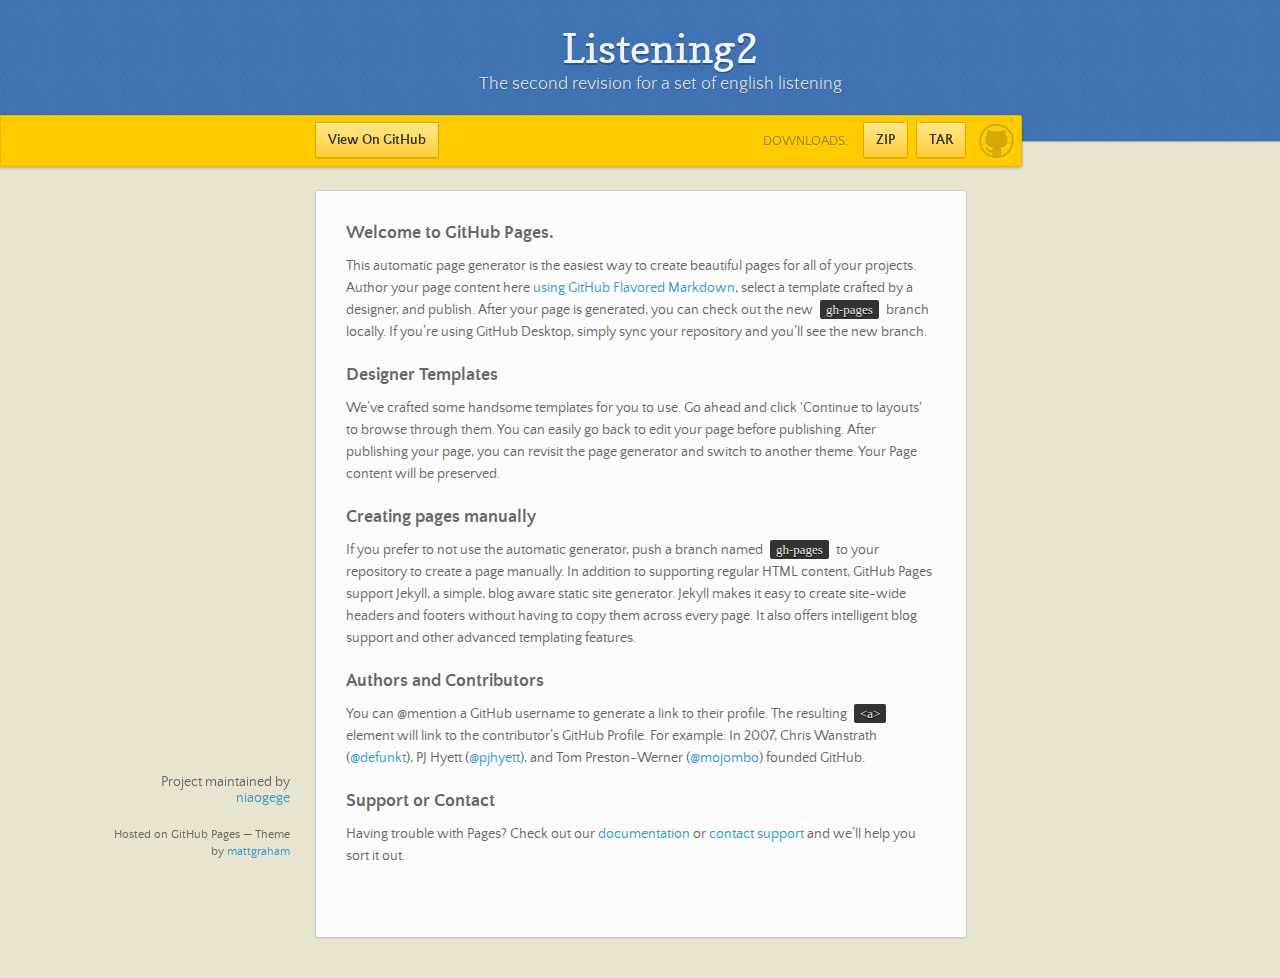
==== index.html @ e7aeecde "Create gh-pages branch via GitHub" ====
<!doctype html>
<html>
  <head>
    <meta charset="utf-8">
    <meta http-equiv="X-UA-Compatible" content="chrome=1">
    <title>Listening2 by niaogege</title>
    <link rel="stylesheet" href="stylesheets/styles.css">
    <link rel="stylesheet" href="stylesheets/github-dark.css">
    <script src="https://ajax.googleapis.com/ajax/libs/jquery/1.7.1/jquery.min.js"></script>
    <script src="javascripts/main.js"></script>
    <!--[if lt IE 9]>
      <script src="//html5shiv.googlecode.com/svn/trunk/html5.js"></script>
    <![endif]-->
    <meta name="viewport" content="width=device-width, initial-scale=1, user-scalable=no">

  </head>
  <body>

      <header>
        <h1>Listening2</h1>
        <p>The second revision for a set of english listening</p>
      </header>

      <div id="banner">
        <span id="logo"></span>

        <a href="https://github.com/niaogege/listening2" class="button fork"><strong>View On GitHub</strong></a>
        <div class="downloads">
          <span>Downloads:</span>
          <ul>
            <li><a href="https://github.com/niaogege/listening2/zipball/master" class="button">ZIP</a></li>
            <li><a href="https://github.com/niaogege/listening2/tarball/master" class="button">TAR</a></li>
          </ul>
        </div>
      </div><!-- end banner -->

    <div class="wrapper">
      <nav>
        <ul></ul>
      </nav>
      <section>
        <h3>
<a id="welcome-to-github-pages" class="anchor" href="#welcome-to-github-pages" aria-hidden="true"><span aria-hidden="true" class="octicon octicon-link"></span></a>Welcome to GitHub Pages.</h3>

<p>This automatic page generator is the easiest way to create beautiful pages for all of your projects. Author your page content here <a href="https://guides.github.com/features/mastering-markdown/">using GitHub Flavored Markdown</a>, select a template crafted by a designer, and publish. After your page is generated, you can check out the new <code>gh-pages</code> branch locally. If you’re using GitHub Desktop, simply sync your repository and you’ll see the new branch.</p>

<h3>
<a id="designer-templates" class="anchor" href="#designer-templates" aria-hidden="true"><span aria-hidden="true" class="octicon octicon-link"></span></a>Designer Templates</h3>

<p>We’ve crafted some handsome templates for you to use. Go ahead and click 'Continue to layouts' to browse through them. You can easily go back to edit your page before publishing. After publishing your page, you can revisit the page generator and switch to another theme. Your Page content will be preserved.</p>

<h3>
<a id="creating-pages-manually" class="anchor" href="#creating-pages-manually" aria-hidden="true"><span aria-hidden="true" class="octicon octicon-link"></span></a>Creating pages manually</h3>

<p>If you prefer to not use the automatic generator, push a branch named <code>gh-pages</code> to your repository to create a page manually. In addition to supporting regular HTML content, GitHub Pages support Jekyll, a simple, blog aware static site generator. Jekyll makes it easy to create site-wide headers and footers without having to copy them across every page. It also offers intelligent blog support and other advanced templating features.</p>

<h3>
<a id="authors-and-contributors" class="anchor" href="#authors-and-contributors" aria-hidden="true"><span aria-hidden="true" class="octicon octicon-link"></span></a>Authors and Contributors</h3>

<p>You can @mention a GitHub username to generate a link to their profile. The resulting <code>&lt;a&gt;</code> element will link to the contributor’s GitHub Profile. For example: In 2007, Chris Wanstrath (<a href="https://github.com/defunkt" class="user-mention">@defunkt</a>), PJ Hyett (<a href="https://github.com/pjhyett" class="user-mention">@pjhyett</a>), and Tom Preston-Werner (<a href="https://github.com/mojombo" class="user-mention">@mojombo</a>) founded GitHub.</p>

<h3>
<a id="support-or-contact" class="anchor" href="#support-or-contact" aria-hidden="true"><span aria-hidden="true" class="octicon octicon-link"></span></a>Support or Contact</h3>

<p>Having trouble with Pages? Check out our <a href="https://help.github.com/pages">documentation</a> or <a href="https://github.com/contact">contact support</a> and we’ll help you sort it out.</p>
      </section>
      <footer>
        <p>Project maintained by <a href="https://github.com/niaogege">niaogege</a></p>
        <p><small>Hosted on GitHub Pages &mdash; Theme by <a href="https://twitter.com/michigangraham">mattgraham</a></small></p>
      </footer>
    </div>
    <!--[if !IE]><script>fixScale(document);</script><![endif]-->
    
  </body>
</html>
---- stylesheets/styles.css ----
/*
Leap Day for GitHub Pages
by Matt Graham
*/
@font-face {
  font-family: 'Quattrocento Sans';
  src: url("../fonts/quattrocentosans-bold-webfont.eot");
  src: url("../fonts/quattrocentosans-bold-webfont.eot?#iefix") format("embedded-opentype"), url("../fonts/quattrocentosans-bold-webfont.woff") format("woff"), url("../fonts/quattrocentosans-bold-webfont.ttf") format("truetype"), url("../fonts/quattrocentosans-bold-webfont.svg#QuattrocentoSansBold") format("svg");
  font-weight: bold;
  font-style: normal;
}

@font-face {
  font-family: 'Quattrocento Sans';
  src: url("../fonts/quattrocentosans-bolditalic-webfont.eot");
  src: url("../fonts/quattrocentosans-bolditalic-webfont.eot?#iefix") format("embedded-opentype"), url("../fonts/quattrocentosans-bolditalic-webfont.woff") format("woff"), url("../fonts/quattrocentosans-bolditalic-webfont.ttf") format("truetype"), url("../fonts/quattrocentosans-bolditalic-webfont.svg#QuattrocentoSansBoldItalic") format("svg");
  font-weight: bold;
  font-style: italic;
}

@font-face {
  font-family: 'Quattrocento Sans';
  src: url("../fonts/quattrocentosans-italic-webfont.eot");
  src: url("../fonts/quattrocentosans-italic-webfont.eot?#iefix") format("embedded-opentype"), url("../fonts/quattrocentosans-italic-webfont.woff") format("woff"), url("../fonts/quattrocentosans-italic-webfont.ttf") format("truetype"), url("../fonts/quattrocentosans-italic-webfont.svg#QuattrocentoSansItalic") format("svg");
  font-weight: normal;
  font-style: italic;
}

@font-face {
  font-family: 'Quattrocento Sans';
  src: url("../fonts/quattrocentosans-regular-webfont.eot");
  src: url("../fonts/quattrocentosans-regular-webfont.eot?#iefix") format("embedded-opentype"), url("../fonts/quattrocentosans-regular-webfont.woff") format("woff"), url("../fonts/quattrocentosans-regular-webfont.ttf") format("truetype"), url("../fonts/quattrocentosans-regular-webfont.svg#QuattrocentoSansRegular") format("svg");
  font-weight: normal;
  font-style: normal;
}

@font-face {
  font-family: 'Copse';
  src: url("../fonts/copse-regular-webfont.eot");
  src: url("../fonts/copse-regular-webfont.eot?#iefix") format("embedded-opentype"), url("../fonts/copse-regular-webfont.woff") format("woff"), url("../fonts/copse-regular-webfont.ttf") format("truetype"), url("../fonts/copse-regular-webfont.svg#CopseRegular") format("svg");
  font-weight: normal;
  font-style: normal;
}

/* normalize.css 2012-02-07T12:37 UTC - https://github.com/necolas/normalize.css */
/* =============================================================================
   HTML5 display definitions
   ========================================================================== */
/*
 * Corrects block display not defined in IE6/7/8/9 & FF3
 */
article,
aside,
details,
figcaption,
figure,
footer,
header,
hgroup,
nav,
section,
summary {
  display: block;
}

/*
 * Corrects inline-block display not defined in IE6/7/8/9 & FF3
 */
audio,
canvas,
video {
  display: inline-block;
  *display: inline;
  *zoom: 1;
}

/*
 * Prevents modern browsers from displaying 'audio' without controls
 */
audio:not([controls]) {
  display: none;
}

/*
 * Addresses styling for 'hidden' attribute not present in IE7/8/9, FF3, S4
 * Known issue: no IE6 support
 */
[hidden] {
  display: none;
}

/* =============================================================================
   Base
   ========================================================================== */
/*
 * 1. Corrects text resizing oddly in IE6/7 when body font-size is set using em units
 *    http://clagnut.com/blog/348/#c790
 * 2. Prevents iOS text size adjust after orientation change, without disabling user zoom
 *    www.456bereastreet.com/archive/201012/controlling_text_size_in_safari_for_ios_without_disabling_user_zoom/
 */
html {
  font-size: 100%;
  /* 1 */
  -webkit-text-size-adjust: 100%;
  /* 2 */
  -ms-text-size-adjust: 100%;
  /* 2 */
}

/*
 * Addresses font-family inconsistency between 'textarea' and other form elements.
 */
html,
button,
input,
select,
textarea {
  font-family: sans-serif;
}

/*
 * Addresses margins handled incorrectly in IE6/7
 */
body {
  margin: 0;
}

/* =============================================================================
   Links
   ========================================================================== */
/*
 * Addresses outline displayed oddly in Chrome
 */
a:focus {
  outline: thin dotted;
}

/*
 * Improves readability when focused and also mouse hovered in all browsers
 * people.opera.com/patrickl/experiments/keyboard/test
 */
a:hover,
a:active {
  outline: 0;
}

/* =============================================================================
   Typography
   ========================================================================== */
/*
 * Addresses font sizes and margins set differently in IE6/7
 * Addresses font sizes within 'section' and 'article' in FF4+, Chrome, S5
 */
h1 {
  font-size: 2em;
  margin: 0.67em 0;
}

h2 {
  font-size: 1.5em;
  margin: 0.83em 0;
}

h3 {
  font-size: 1.17em;
  margin: 1em 0;
}

h4 {
  font-size: 1em;
  margin: 1.33em 0;
}

h5 {
  font-size: 0.83em;
  margin: 1.67em 0;
}

h6 {
  font-size: 0.75em;
  margin: 2.33em 0;
}

/*
 * Addresses styling not present in IE7/8/9, S5, Chrome
 */
abbr[title] {
  border-bottom: 1px dotted;
}

/*
 * Addresses style set to 'bolder' in FF3+, S4/5, Chrome
*/
b,
strong {
  font-weight: bold;
}

blockquote {
  margin: 1em 40px;
}

/*
 * Addresses styling not present in S5, Chrome
 */
dfn {
  font-style: italic;
}

/*
 * Addresses styling not present in IE6/7/8/9
 */
mark {
  background: #ff0;
  color: #000;
}

/*
 * Addresses margins set differently in IE6/7
 */
p,
pre {
  margin: 1em 0;
}

/*
 * Corrects font family set oddly in IE6, S4/5, Chrome
 * en.wikipedia.org/wiki/User:Davidgothberg/Test59
 */
pre,
code,
kbd,
samp {
  font-family: monospace, serif;
  _font-family: 'courier new', monospace;
  font-size: 1em;
}

/*
 * 1. Addresses CSS quotes not supported in IE6/7
 * 2. Addresses quote property not supported in S4
 */
/* 1 */
q {
  quotes: none;
}

/* 2 */
q:before,
q:after {
  content: '';
  content: none;
}

small {
  font-size: 75%;
}

/*
 * Prevents sub and sup affecting line-height in all browsers
 * gist.github.com/413930
 */
sub,
sup {
  font-size: 75%;
  line-height: 0;
  position: relative;
  vertical-align: baseline;
}

sup {
  top: -0.5em;
}

sub {
  bottom: -0.25em;
}

/* =============================================================================
   Lists
   ========================================================================== */
/*
 * Addresses margins set differently in IE6/7
 */
dl,
menu,
ol,
ul {
  margin: 1em 0;
}

dd {
  margin: 0 0 0 40px;
}

/*
 * Addresses paddings set differently in IE6/7
 */
menu,
ol,
ul {
  padding: 0 0 0 40px;
}

/*
 * Corrects list images handled incorrectly in IE7
 */
nav ul,
nav ol {
  list-style: none;
  list-style-image: none;
}

/* =============================================================================
   Embedded content
   ========================================================================== */
/*
 * 1. Removes border when inside 'a' element in IE6/7/8/9, FF3
 * 2. Improves image quality when scaled in IE7
 *    code.flickr.com/blog/2008/11/12/on-ui-quality-the-little-things-client-side-image-resizing/
 */
img {
  border: 0;
  /* 1 */
  -ms-interpolation-mode: bicubic;
  /* 2 */
}

/*
 * Corrects overflow displayed oddly in IE9
 */
svg:not(:root) {
  overflow: hidden;
}

/* =============================================================================
   Figures
   ========================================================================== */
/*
 * Addresses margin not present in IE6/7/8/9, S5, O11
 */
figure {
  margin: 0;
}

/* =============================================================================
   Forms
   ========================================================================== */
/*
 * Corrects margin displayed oddly in IE6/7
 */
form {
  margin: 0;
}

/*
 * Define consistent border, margin, and padding
 */
fieldset {
  border: 1px solid #c0c0c0;
  margin: 0 2px;
  padding: 0.35em 0.625em 0.75em;
}

/*
 * 1. Corrects color not being inherited in IE6/7/8/9
 * 2. Corrects text not wrapping in FF3 
 * 3. Corrects alignment displayed oddly in IE6/7
 */
legend {
  border: 0;
  /* 1 */
  padding: 0;
  white-space: normal;
  /* 2 */
  *margin-left: -7px;
  /* 3 */
}

/*
 * 1. Corrects font size not being inherited in all browsers
 * 2. Addresses margins set differently in IE6/7, FF3+, S5, Chrome
 * 3. Improves appearance and consistency in all browsers
 */
button,
input,
select,
textarea {
  font-size: 100%;
  /* 1 */
  margin: 0;
  /* 2 */
  vertical-align: baseline;
  /* 3 */
  *vertical-align: middle;
  /* 3 */
}

/*
 * Addresses FF3/4 setting line-height on 'input' using !important in the UA stylesheet
 */
button,
input {
  line-height: normal;
  /* 1 */
}

/*
 * 1. Improves usability and consistency of cursor style between image-type 'input' and others
 * 2. Corrects inability to style clickable 'input' types in iOS
 * 3. Removes inner spacing in IE7 without affecting normal text inputs
 *    Known issue: inner spacing remains in IE6
 */
button,
input[type="button"],
input[type="reset"],
input[type="submit"] {
  cursor: pointer;
  /* 1 */
  -webkit-appearance: button;
  /* 2 */
  *overflow: visible;
  /* 3 */
}

/*
 * Re-set default cursor for disabled elements
 */
button[disabled],
input[disabled] {
  cursor: default;
}

/*
 * 1. Addresses box sizing set to content-box in IE8/9
 * 2. Removes excess padding in IE8/9
 * 3. Removes excess padding in IE7
      Known issue: excess padding remains in IE6
 */
input[type="checkbox"],
input[type="radio"] {
  box-sizing: border-box;
  /* 1 */
  padding: 0;
  /* 2 */
  *height: 13px;
  /* 3 */
  *width: 13px;
  /* 3 */
}

/*
 * 1. Addresses appearance set to searchfield in S5, Chrome
 * 2. Addresses box-sizing set to border-box in S5, Chrome (include -moz to future-proof)
 */
input[type="search"] {
  -webkit-appearance: textfield;
  /* 1 */
  -moz-box-sizing: content-box;
  -webkit-box-sizing: content-box;
  /* 2 */
  box-sizing: content-box;
}

/*
 * Removes inner padding and search cancel button in S5, Chrome on OS X
 */
input[type="search"]::-webkit-search-decoration,
input[type="search"]::-webkit-search-cancel-button {
  -webkit-appearance: none;
}

/*
 * Removes inner padding and border in FF3+
 * www.sitepen.com/blog/2008/05/14/the-devils-in-the-details-fixing-dojos-toolbar-buttons/
 */
button::-moz-focus-inner,
input::-moz-focus-inner {
  border: 0;
  padding: 0;
}

/*
 * 1. Removes default vertical scrollbar in IE6/7/8/9
 * 2. Improves readability and alignment in all browsers
 */
textarea {
  overflow: auto;
  /* 1 */
  vertical-align: top;
  /* 2 */
}

/* =============================================================================
   Tables
   ========================================================================== */
/*
 * Remove most spacing between table cells
 */
table {
  border-collapse: collapse;
  border-spacing: 0;
}

body {
  font: 14px/22px "Quattrocento Sans", "Helvetica Neue", Helvetica, Arial, sans-serif;
  color: #666;
  font-weight: 300;
  margin: 0px;
  padding: 0px 0 20px 0px;
  background: url(../images/body-background.png) #eae6d1;
}

h1, h2, h3, h4, h5, h6 {
  color: #333;
  margin: 0 0 10px;
}

p, ul, ol, table, pre, dl {
  margin: 0 0 20px;
}

h1, h2, h3 {
  line-height: 1.1;
}

h1 {
  font-size: 28px;
}

h2 {
  font-size: 24px;
  color: #393939;
}

h3, h4, h5, h6 {
  color: #666666;
}

h3 {
  font-size: 18px;
  line-height: 24px;
}

a {
  color: #3399cc;
  font-weight: 400;
  text-decoration: none;
}

a small {
  font-size: 11px;
  color: #666;
  margin-top: -0.6em;
  display: block;
}

ul {
  list-style-image: url("../images/bullet.png");
}

strong {
  font-weight: bold;
  color: #333;
}

.wrapper {
  width: 650px;
  margin: 0 auto;
  position: relative;
}

section img {
  max-width: 100%;
}

blockquote {
  border-left: 1px solid #ffcc00;
  margin: 0;
  padding: 0 0 0 20px;
  font-style: italic;
}

code {
  font-family: "Lucida Sans", Monaco, Bitstream Vera Sans Mono, Lucida Console, Terminal;
  font-size: 13px;
  color: #efefef;
  text-shadow: 0px 1px 0px #000;
  margin: 0 4px;
  padding: 2px 6px;
  background: #333;
  -moz-border-radius: 2px;
  -webkit-border-radius: 2px;
  -o-border-radius: 2px;
  -ms-border-radius: 2px;
  -khtml-border-radius: 2px;
  border-radius: 2px;
}

pre {
  padding: 8px 15px;
  background: #333333;
  -moz-border-radius: 3px;
  -webkit-border-radius: 3px;
  -o-border-radius: 3px;
  -ms-border-radius: 3px;
  -khtml-border-radius: 3px;
  border-radius: 3px;
  border: 1px solid #c7c7c7;
  overflow: auto;
  overflow-y: hidden;
}
pre code {
  margin: 0px;
  padding: 0px;
}

table {
  width: 100%;
  border-collapse: collapse;
}

th {
  text-align: left;
  padding: 5px 10px;
  border-bottom: 1px solid #e5e5e5;
  color: #444;
}

td {
  text-align: left;
  padding: 5px 10px;
  border-bottom: 1px solid #e5e5e5;
  border-right: 1px solid #ffcc00;
}
td:first-child {
  border-left: 1px solid #ffcc00;
}

hr {
  border: 0;
  outline: none;
  height: 11px;
  background: transparent url("../images/hr.gif") center center repeat-x;
  margin: 0 0 20px;
}

dt {
  color: #444;
  font-weight: 700;
}

header {
  padding: 25px 20px 40px 20px;
  margin: 0;
  position: fixed;
  top: 0;
  left: 0;
  right: 0;
  width: 100%;
  text-align: center;
  background: url(../images/background.png) #4276b6;
  -moz-box-shadow: 1px 0px 2px rgba(0, 0, 0, 0.75);
  -webkit-box-shadow: 1px 0px 2px rgba(0, 0, 0, 0.75);
  -o-box-shadow: 1px 0px 2px rgba(0, 0, 0, 0.75);
  box-shadow: 1px 0px 2px rgba(0, 0, 0, 0.75);
  z-index: 99;
  -webkit-font-smoothing: antialiased;
  min-height: 76px;
}
header h1 {
  font: 40px/48px "Copse", "Helvetica Neue", Helvetica, Arial, sans-serif;
  color: #f3f3f3;
  text-shadow: 0px 2px 0px #235796;
  margin: 0px;
  white-space: nowrap;
  overflow: hidden;
  text-overflow: ellipsis;
  -o-text-overflow: ellipsis;
  -ms-text-overflow: ellipsis;
}
header p {
  color: #d8d8d8;
  text-shadow: rgba(0, 0, 0, 0.2) 0 1px 0;
  font-size: 18px;
  margin: 0px;
}

#banner {
  z-index: 100;
  left: 0;
  right: 50%;
  height: 50px;
  margin-right: -382px;
  position: fixed;
  top: 115px;
  background: #ffcc00;
  border: 1px solid #f0b500;
  -moz-box-shadow: 0px 1px 3px rgba(0, 0, 0, 0.25);
  -webkit-box-shadow: 0px 1px 3px rgba(0, 0, 0, 0.25);
  -o-box-shadow: 0px 1px 3px rgba(0, 0, 0, 0.25);
  box-shadow: 0px 1px 3px rgba(0, 0, 0, 0.25);
  -moz-border-radius: 0px 2px 2px 0px;
  -webkit-border-radius: 0px 2px 2px 0px;
  -o-border-radius: 0px 2px 2px 0px;
  -ms-border-radius: 0px 2px 2px 0px;
  -khtml-border-radius: 0px 2px 2px 0px;
  border-radius: 0px 2px 2px 0px;
  padding-right: 10px;
}
#banner .button {
  border: 1px solid #dba500;
  background: -webkit-gradient(linear, 50% 0%, 50% 100%, color-stop(0%, #ffe788), color-stop(100%, #ffce38));
  background: -webkit-linear-gradient(#ffe788, #ffce38);
  background: -moz-linear-gradient(#ffe788, #ffce38);
  background: -o-linear-gradient(#ffe788, #ffce38);
  background: -ms-linear-gradient(#ffe788, #ffce38);
  background: linear-gradient(#ffe788, #ffce38);
  -moz-border-radius: 2px;
  -webkit-border-radius: 2px;
  -o-border-radius: 2px;
  -ms-border-radius: 2px;
  -khtml-border-radius: 2px;
  border-radius: 2px;
  -moz-box-shadow: inset 0px 1px 0px rgba(255, 255, 255, 0.4), 0px 1px 1px rgba(0, 0, 0, 0.1);
  -webkit-box-shadow: inset 0px 1px 0px rgba(255, 255, 255, 0.4), 0px 1px 1px rgba(0, 0, 0, 0.1);
  -o-box-shadow: inset 0px 1px 0px rgba(255, 255, 255, 0.4), 0px 1px 1px rgba(0, 0, 0, 0.1);
  box-shadow: inset 0px 1px 0px rgba(255, 255, 255, 0.4), 0px 1px 1px rgba(0, 0, 0, 0.1);
  background-color: #FFE788;
  margin-left: 5px;
  padding: 10px 12px;
  margin-top: 6px;
  line-height: 14px;
  font-size: 14px;
  color: #333;
  font-weight: bold;
  display: inline-block;
  text-align: center;
}
#banner .button:hover {
  background: -webkit-gradient(linear, 50% 0%, 50% 100%, color-stop(0%, #ffe788), color-stop(100%, #ffe788));
  background: -webkit-linear-gradient(#ffe788, #ffe788);
  background: -moz-linear-gradient(#ffe788, #ffe788);
  background: -o-linear-gradient(#ffe788, #ffe788);
  background: -ms-linear-gradient(#ffe788, #ffe788);
  background: linear-gradient(#ffe788, #ffe788);
  background-color: #ffeca0;
}
#banner .fork {
  position: fixed;
  left: 50%;
  margin-left: -325px;
  padding: 10px 12px;
  margin-top: 6px;
  line-height: 14px;
  font-size: 14px;
  background-color: #FFE788;
}
#banner .downloads {
  float: right;
  margin: 0 45px 0 0;
}
#banner .downloads span {
  float: left;
  line-height: 52px;
  font-size: 90%;
  color: #9d7f0d;
  text-transform: uppercase;
  text-shadow: rgba(255, 255, 255, 0.2) 0 1px 0;
}
#banner ul {
  list-style: none;
  height: 40px;
  padding: 0;
  float: left;
  margin-left: 10px;
}
#banner ul li {
  display: inline;
}
#banner ul li a.button {
  background-color: #FFE788;
}
#banner #logo {
  position: absolute;
  height: 36px;
  width: 36px;
  right: 7px;
  top: 7px;
  display: block;
  background: url(../images/octocat-logo.png);
}

section {
  width: 590px;
  padding: 30px 30px 50px 30px;
  margin: 20px 0;
  margin-top: 190px;
  position: relative;
  background: #fbfbfb;
  -moz-border-radius: 3px;
  -webkit-border-radius: 3px;
  -o-border-radius: 3px;
  -ms-border-radius: 3px;
  -khtml-border-radius: 3px;
  border-radius: 3px;
  border: 1px solid #cbcbcb;
  -moz-box-shadow: 0px 1px 2px rgba(0, 0, 0, 0.09), inset 0px 0px 2px 2px rgba(255, 255, 255, 0.5), inset 0 0 5px 5px rgba(255, 255, 255, 0.4);
  -webkit-box-shadow: 0px 1px 2px rgba(0, 0, 0, 0.09), inset 0px 0px 2px 2px rgba(255, 255, 255, 0.5), inset 0 0 5px 5px rgba(255, 255, 255, 0.4);
  -o-box-shadow: 0px 1px 2px rgba(0, 0, 0, 0.09), inset 0px 0px 2px 2px rgba(255, 255, 255, 0.5), inset 0 0 5px 5px rgba(255, 255, 255, 0.4);
  box-shadow: 0px 1px 2px rgba(0, 0, 0, 0.09), inset 0px 0px 2px 2px rgba(255, 255, 255, 0.5), inset 0 0 5px 5px rgba(255, 255, 255, 0.4);
}

small {
  font-size: 12px;
}

nav {
  width: 230px;
  position: fixed;
  top: 220px;
  left: 50%;
  margin-left: -580px;
  text-align: right;
}
nav ul {
  list-style: none;
  list-style-image: none;
  font-size: 14px;
  line-height: 24px;
}
nav ul li {
  padding: 5px 0px;
  line-height: 16px;
}
nav ul li.tag-h1 {
  font-size: 1.2em;
}
nav ul li.tag-h1 a {
  font-weight: bold;
  color: #333;
}
nav ul li.tag-h2 + .tag-h1 {
  margin-top: 10px;
}
nav ul a {
  color: #666;
}
nav ul a:hover {
  color: #999;
}

footer {
  width: 180px;
  position: fixed;
  left: 50%;
  margin-left: -530px;
  bottom: 20px;
  text-align: right;
  line-height: 16px;
}

@media print, screen and (max-width: 1060px) {
  div.wrapper {
    width: auto;
    margin: 0;
  }

  nav {
    display: none;
  }

  header, section, footer {
    float: none;
  }
  header h1, section h1, footer h1 {
    white-space: nowrap;
    overflow: hidden;
    text-overflow: ellipsis;
    -o-text-overflow: ellipsis;
    -ms-text-overflow: ellipsis;
  }

  #banner {
    width: 100%;
  }
  #banner .downloads {
    margin-right: 60px;
  }
  #banner #logo {
    margin-right: 15px;
  }

  section {
    border: 1px solid #e5e5e5;
    border-width: 1px 0;
    padding: 20px auto;
    margin: 190px auto 20px;
    max-width: 600px;
  }

  footer {
    text-align: center;
    margin: 20px auto;
    position: relative;
    left: auto;
    bottom: auto;
    width: auto;
  }
}
@media print, screen and (max-width: 720px) {
  body {
    word-wrap: break-word;
  }

  header {
    padding: 20px 20px;
    margin: 0;
  }
  header h1 {
    font-size: 32px;
    white-space: nowrap;
    overflow: hidden;
    text-overflow: ellipsis;
    -o-text-overflow: ellipsis;
    -ms-text-overflow: ellipsis;
  }
  header p {
    display: none;
  }

  #banner {
    top: 80px;
  }
  #banner .fork {
    float: left;
    display: inline-block;
    margin-left: 0px;
    position: fixed;
    left: 20px;
  }

  section {
    margin-top: 130px;
    margin-bottom: 0px;
    width: auto;
  }

  header ul, header p.view {
    position: static;
  }
}
@media print, screen and (max-width: 480px) {
  header {
    position: relative;
    padding: 5px 0px;
    min-height: 0px;
  }
  header h1 {
    font-size: 24px;
    white-space: nowrap;
    overflow: hidden;
    text-overflow: ellipsis;
    -o-text-overflow: ellipsis;
    -ms-text-overflow: ellipsis;
  }

  section {
    margin-top: 5px;
  }

  #banner {
    display: none;
  }

  header ul {
    display: none;
  }
}
@media print {
  body {
    padding: 0.4in;
    font-size: 12pt;
    color: #444;
  }
}
@media print, screen and (max-height: 680px) {
  footer {
    text-align: center;
    margin: 20px auto;
    position: relative;
    left: auto;
    bottom: auto;
    width: auto;
  }
}
@media print, screen and (max-height: 480px) {
  nav {
    display: none;
  }

  footer {
    text-align: center;
    margin: 20px auto;
    position: relative;
    left: auto;
    bottom: auto;
    width: auto;
  }
}
---- stylesheets/github-dark.css ----
/*
The MIT License (MIT)

Copyright (c) 2016 GitHub, Inc.

Permission is hereby granted, free of charge, to any person obtaining a copy
of this software and associated documentation files (the "Software"), to deal
in the Software without restriction, including without limitation the rights
to use, copy, modify, merge, publish, distribute, sublicense, and/or sell
copies of the Software, and to permit persons to whom the Software is
furnished to do so, subject to the following conditions:

The above copyright notice and this permission notice shall be included in all
copies or substantial portions of the Software.

THE SOFTWARE IS PROVIDED "AS IS", WITHOUT WARRANTY OF ANY KIND, EXPRESS OR
IMPLIED, INCLUDING BUT NOT LIMITED TO THE WARRANTIES OF MERCHANTABILITY,
FITNESS FOR A PARTICULAR PURPOSE AND NONINFRINGEMENT. IN NO EVENT SHALL THE
AUTHORS OR COPYRIGHT HOLDERS BE LIABLE FOR ANY CLAIM, DAMAGES OR OTHER
LIABILITY, WHETHER IN AN ACTION OF CONTRACT, TORT OR OTHERWISE, ARISING FROM,
OUT OF OR IN CONNECTION WITH THE SOFTWARE OR THE USE OR OTHER DEALINGS IN THE
SOFTWARE.

*/

.pl-c /* comment */ {
  color: #969896;
}

.pl-c1 /* constant, variable.other.constant, support, meta.property-name, support.constant, support.variable, meta.module-reference, markup.raw, meta.diff.header */,
.pl-s .pl-v /* string variable */ {
  color: #0099cd;
}

.pl-e /* entity */,
.pl-en /* entity.name */ {
  color: #9774cb;
}

.pl-smi /* variable.parameter.function, storage.modifier.package, storage.modifier.import, storage.type.java, variable.other */,
.pl-s .pl-s1 /* string source */ {
  color: #ddd;
}

.pl-ent /* entity.name.tag */ {
  color: #7bcc72;
}

.pl-k /* keyword, storage, storage.type */ {
  color: #cc2372;
}

.pl-s /* string */,
.pl-pds /* punctuation.definition.string, string.regexp.character-class */,
.pl-s .pl-pse .pl-s1 /* string punctuation.section.embedded source */,
.pl-sr /* string.regexp */,
.pl-sr .pl-cce /* string.regexp constant.character.escape */,
.pl-sr .pl-sre /* string.regexp source.ruby.embedded */,
.pl-sr .pl-sra /* string.regexp string.regexp.arbitrary-repitition */ {
  color: #3c66e2;
}

.pl-v /* variable */ {
  color: #fb8764;
}

.pl-id /* invalid.deprecated */ {
  color: #e63525;
}

.pl-ii /* invalid.illegal */ {
  color: #f8f8f8;
  background-color: #e63525;
}

.pl-sr .pl-cce /* string.regexp constant.character.escape */ {
  font-weight: bold;
  color: #7bcc72;
}

.pl-ml /* markup.list */ {
  color: #c26b2b;
}

.pl-mh /* markup.heading */,
.pl-mh .pl-en /* markup.heading entity.name */,
.pl-ms /* meta.separator */ {
  font-weight: bold;
  color: #264ec5;
}

.pl-mq /* markup.quote */ {
  color: #00acac;
}

.pl-mi /* markup.italic */ {
  font-style: italic;
  color: #ddd;
}

.pl-mb /* markup.bold */ {
  font-weight: bold;
  color: #ddd;
}

.pl-md /* markup.deleted, meta.diff.header.from-file */ {
  color: #bd2c00;
  background-color: #ffecec;
}

.pl-mi1 /* markup.inserted, meta.diff.header.to-file */ {
  color: #55a532;
  background-color: #eaffea;
}

.pl-mdr /* meta.diff.range */ {
  font-weight: bold;
  color: #9774cb;
}

.pl-mo /* meta.output */ {
  color: #264ec5;
}
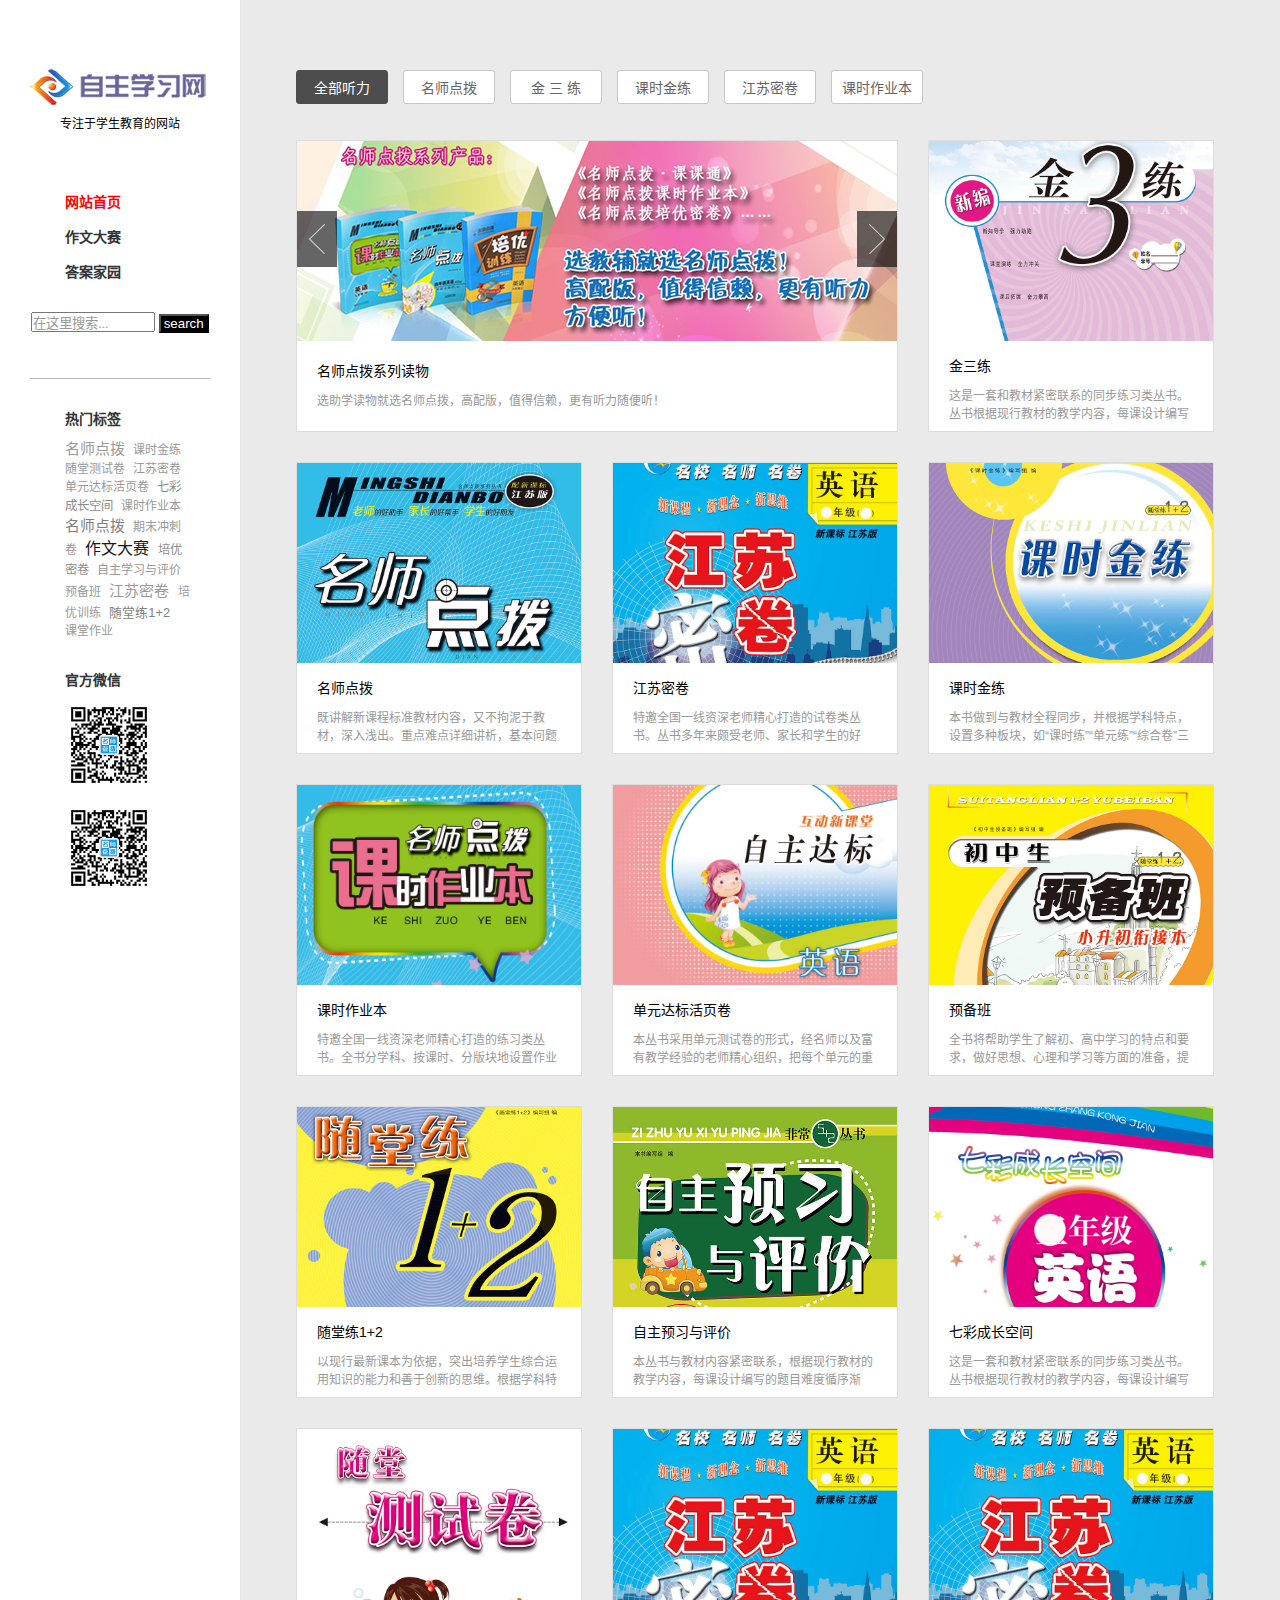
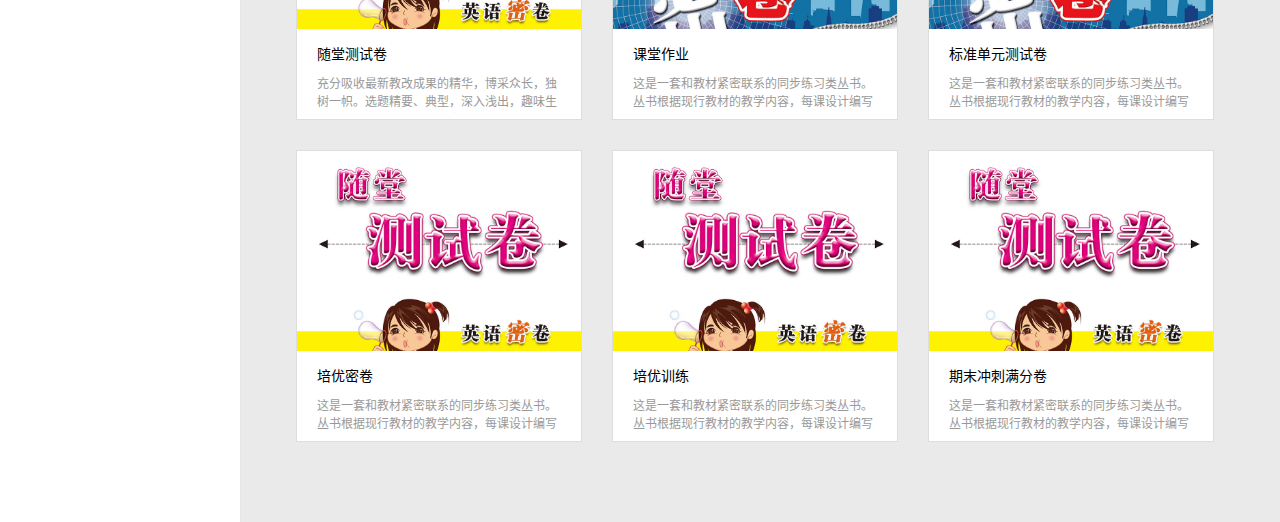
==== commit 1bab9cb1: "Update index.html" ====
--- a/index.html
+++ b/index.html
@@ -1,75 +1,507 @@
-<!doctype html>
-<html>
-  <head>
-    <meta charset="utf-8">
-    <meta http-equiv="X-UA-Compatible" content="chrome=1">
-    <title>Listening2 by niaogege</title>
-    <link rel="stylesheet" href="stylesheets/styles.css">
-    <link rel="stylesheet" href="stylesheets/github-dark.css">
-    <script src="https://ajax.googleapis.com/ajax/libs/jquery/1.7.1/jquery.min.js"></script>
-    <script src="javascripts/main.js"></script>
-    <!--[if lt IE 9]>
-      <script src="//html5shiv.googlecode.com/svn/trunk/html5.js"></script>
-    <![endif]-->
-    <meta name="viewport" content="width=device-width, initial-scale=1, user-scalable=no">
+<!DOCTYPE html>
+<html lang="zh-CN" id="listening">
+	<head>
+		<meta charset="utf-8">
+		<meta http-equiv="X-UA-Compatible" content="chrome=1">
+		<meta name="description" content="lisening,名师点拨，金三练，江苏密卷，课时金练，自主学习网，听力，listen">
+		<meta name="keywords" content="lisening,名师点拨，金三练，江苏密卷，课时金练，自主学习网，听力，listen">
+		<meta name="viewport" content="width=device-width, initial-scale=1,user-scalable=no">
+		<link rel="stylesheet" href="styles/0904animation.css">
+		<link rel="stylesheet" href="styles/font-awesome.css">
+		<link rel="shortcut icon" href="    https://raw.githubusercontent.com/niaogege/animation-effects/gh-pages/images/liliicon.png">
+		<title>0904 listening2</title>
+		<script src="js/jquery-3.1.0.js"></script>
+		<script src="js/0904animation.js"></script>
+	</head>
+	<body>
+	<div class="slidebar">
+		<div class="left-logo">
+			<a href="#"><img src="images/logoleft3.png"></a><br/>
+			<span >专注于学生教育的网站</span>
+		</div>
+		<div class="page-link">
+			<div class="page-link1 current-page">
+				<a href="#">网站首页</a>
+			</div>
+			<div class="page-link2">
+				<a href="#">作文大赛</a>
+			</div>
+			<div class="page-link2">
+				<a href="#">答案家园</a>
+			</div>
+		</div>
+		<div class="search-part">
+			<form action="http://www.zizhuxuexi.cn/plus/search.php" name="formsearch">
+						<input type="hidden" name="kwtype" value="0" />
+						<input name="keyword" type="text" class="search-keyword" id="search-keyword" value="在这里搜索..." onfocus="if(this.value=='在这里搜索...'){this.value='';}"  onblur="if(this.value==''){this.value='在这里搜索...';}" style="color: #999;font-family:微软雅黑;"/>
+						<button type="submit" class="search-submit" target="_blank" ><span> search </span></button>
+					</form>
+		</div>
+		<div class="block-line"></div>
+	    <div class="hot-tags">
+			<p>热门标签</p>
+			<div class="tags clearfix">
+				<div class="st-tag-cloud">
+					<a href="#" id="tag-link-41" class="st-tags t2" title="名师点拨" rel="tag" style="font-size:15px; color:#999999;">名师点拨</a>
+				<a href="#"  id="tag-link-19" class="st-tags t0" title="课时金练" rel="tag" style="font-size:12px; color:#999999;">课时金练</a>
+				<a href="#" id="tag-link-133" class="st-tags t0" title="随堂测试卷" rel="tag" style="font-size:12px; color:#999999;">随堂测试卷</a>
+				<a href="#"  id="tag-link-16" class="st-tags t0" title="江苏密卷" rel="tag" style="font-size:12px; color:#999999;">江苏密卷</a>
+				<a href="#" id="tag-link-149" class="st-tags t0" title="单元达标活页卷" rel="tag" style="font-size:12px; color:#999999;">单元达标活页卷</a>
 
-  </head>
-  <body>
+				<a href="#" class="st-tags t1" title="七彩成长空间" rel="tag" style="font-size:12.4px; color:#8c8c8c;">七彩成长空间</a>
 
-      <header>
-        <h1>Listening2</h1>
-        <p>The second revision for a set of english listening</p>
-      </header>
-
-      <div id="banner">
-        <span id="logo"></span>
-
-        <a href="https://github.com/niaogege/listening2" class="button fork"><strong>View On GitHub</strong></a>
-        <div class="downloads">
-          <span>Downloads:</span>
-          <ul>
-            <li><a href="https://github.com/niaogege/listening2/zipball/master" class="button">ZIP</a></li>
-            <li><a href="https://github.com/niaogege/listening2/tarball/master" class="button">TAR</a></li>
-          </ul>
-        </div>
-      </div><!-- end banner -->
-
-    <div class="wrapper">
-      <nav>
-        <ul></ul>
-      </nav>
-      <section>
-        <h3>
-<a id="welcome-to-github-pages" class="anchor" href="#welcome-to-github-pages" aria-hidden="true"><span aria-hidden="true" class="octicon octicon-link"></span></a>Welcome to GitHub Pages.</h3>
-
-<p>This automatic page generator is the easiest way to create beautiful pages for all of your projects. Author your page content here <a href="https://guides.github.com/features/mastering-markdown/">using GitHub Flavored Markdown</a>, select a template crafted by a designer, and publish. After your page is generated, you can check out the new <code>gh-pages</code> branch locally. If you’re using GitHub Desktop, simply sync your repository and you’ll see the new branch.</p>
-
-<h3>
-<a id="designer-templates" class="anchor" href="#designer-templates" aria-hidden="true"><span aria-hidden="true" class="octicon octicon-link"></span></a>Designer Templates</h3>
-
-<p>We’ve crafted some handsome templates for you to use. Go ahead and click 'Continue to layouts' to browse through them. You can easily go back to edit your page before publishing. After publishing your page, you can revisit the page generator and switch to another theme. Your Page content will be preserved.</p>
-
-<h3>
-<a id="creating-pages-manually" class="anchor" href="#creating-pages-manually" aria-hidden="true"><span aria-hidden="true" class="octicon octicon-link"></span></a>Creating pages manually</h3>
-
-<p>If you prefer to not use the automatic generator, push a branch named <code>gh-pages</code> to your repository to create a page manually. In addition to supporting regular HTML content, GitHub Pages support Jekyll, a simple, blog aware static site generator. Jekyll makes it easy to create site-wide headers and footers without having to copy them across every page. It also offers intelligent blog support and other advanced templating features.</p>
-
-<h3>
-<a id="authors-and-contributors" class="anchor" href="#authors-and-contributors" aria-hidden="true"><span aria-hidden="true" class="octicon octicon-link"></span></a>Authors and Contributors</h3>
-
-<p>You can @mention a GitHub username to generate a link to their profile. The resulting <code>&lt;a&gt;</code> element will link to the contributor’s GitHub Profile. For example: In 2007, Chris Wanstrath (<a href="https://github.com/defunkt" class="user-mention">@defunkt</a>), PJ Hyett (<a href="https://github.com/pjhyett" class="user-mention">@pjhyett</a>), and Tom Preston-Werner (<a href="https://github.com/mojombo" class="user-mention">@mojombo</a>) founded GitHub.</p>
-
-<h3>
-<a id="support-or-contact" class="anchor" href="#support-or-contact" aria-hidden="true"><span aria-hidden="true" class="octicon octicon-link"></span></a>Support or Contact</h3>
-
-<p>Having trouble with Pages? Check out our <a href="https://help.github.com/pages">documentation</a> or <a href="https://github.com/contact">contact support</a> and we’ll help you sort it out.</p>
-      </section>
-      <footer>
-        <p>Project maintained by <a href="https://github.com/niaogege">niaogege</a></p>
-        <p><small>Hosted on GitHub Pages &mdash; Theme by <a href="https://twitter.com/michigangraham">mattgraham</a></small></p>
-      </footer>
-    </div>
-    <!--[if !IE]><script>fixScale(document);</script><![endif]-->
-    
-  </body>
+				<a href="#" id="tag-link-78" class="st-tags t0" title="课时作业本" rel="tag" style="font-size:12px; color:#999999;">课时作业本</a>
+				<a href="#" id="tag-link-140" class="st-tags t2" title="名师点拨" rel="tag" style="font-size:14.8px; color:#7f7f7f;">名师点拨</a>
+				<a href="#"  id="tag-link-66" class="st-tags t0" title="期末冲刺卷" rel="tag" style="font-size:12px; color:#999999;">期末冲刺卷</a>
+				<a href="#" id="tag-link-5" class="st-tags t10" title="作文大赛" rel="tag" style="font-size:16px; color:#1a1a1a;">作文大赛</a>
+				<a href="#"  id="tag-link-110" class="st-tags t1" title="培优密卷" rel="tag" style="font-size:12.4px; color:#8c8c8c;">培优密卷</a>
+				<a href="#"  id="tag-link-137" class="st-tags t0" title="自主学习与评价" rel="tag" style="font-size:12px; color:#999999;">自主学习与评价</a>
+				<a href="#"  id="tag-link-36" class="st-tags t0" title="预备班" rel="tag" style="font-size:12px; color:#999999;">预备班</a>
+				<a href="#"  id="tag-link-136" class="st-tags t0" title="江苏密集" rel="tag" style="font-size:15px; color:#999999;">江苏密卷</a>
+				<a href="#"  id="tag-link-37" class="st-tags t0" title="培优训练" rel="tag" style="font-size:12px; color:#999999;">培优训练</a>
+				<a href="#"  id="tag-link-60" class="st-tags t2" title="随堂练1+2" rel="tag" style="font-size:12.8px; color:#7f7f7f;">随堂练1+2</a>
+				<a href="#"  id="tag-link-104" class="st-tags t0" title="课堂作业" rel="tag" style="font-size:12px; color:#999999;">课堂作业</a>
+			</div>
+			</div>
+			<div class="weixin"><p>官方微信</p>
+				<a href="#" ><img src="images/msdbweixin.png"></a>
+				
+				<a href="#" ><img src="images/msdbweixin.png"></a>
+			</div>
+		</div>
+	</div>
+	
+	<div id="container">
+	    <div class="container-content">
+			<ul class="cat-list clearfix">
+				<li class="current-cat"><a href="#">全部听力</a></li>
+				<li class="cat-item"><a href="#">名师点拨</a></li>
+				<li class="cat-item"><a href="#">金 三 练</a></li>
+				<li class="cat-item"><a href="#">课时金练</a></li>
+				<li class="cat-item"><a href="#">江苏密卷</a></li>
+				<li class="cat-item"><a href="#">课时作业本</a></li>
+				
+			</ul>
+			<div class="entry clearfix">
+				<div class="hotnew-posts">
+						<ul  class="clearfix">
+								 <li>
+									 <a target="_blank" class="title" href="#">
+										<img src="images/listening-banner-3.jpg">
+										<span class="hot-title">名师点拨系列读物</span>
+									 </a>
+									 <span class="hot-excerpt">选助学读物就选名师点拨，高配版，值得信赖，更有听力随便听！</span>
+							     </li>
+							     <li>
+									 <a target="_blank" class="title" href="#">
+										<img src="images/listening-banner-2.jpg">
+										<span class="hot-title">温馨提示：本听力不支持IE8及以下版本的浏览器</span>
+									 </a>
+									 <span class="hot-excerpt">支持本听力浏览器有IE9、搜狗高速浏览器、Firefox(火狐)、Opera(欧朋)、Chrome(谷歌)、猎豹安全浏览器和360安全浏览器7.1，暂不支持IE8和更早的版本，如给您带来不便，敬请谅解。</span>
+							     </li>
+							     <li>
+									 <a target="_blank" class="title" href="#">
+										<img src="images/listening-banner-1.jpg">
+										<span class="hot-title">大舞台秀出你的风采</span>
+									 </a>
+									 <span class="hot-excerpt">小小作家不是梦，“名师点拨杯”作文大赛为你开启圆梦之旅</span>
+							     </li>
+							 			
+								 </ul>
+					<span class="img-control img-left" onselectstart="return false;">
+						<img src="images/left-control.png">
+					</span>
+					<span class="img-control img-right" onselectstart="return false;">
+						<img src="images/right-control.png">
+					</span>
+				</div>
+			
+				<!--post-img-->
+				<div class="post-img" id="post-11">
+					<span class="border border-top"></span>
+					<span class="border border-right"></span>
+					<span class="border border-bottom"></span>
+					<span class="border border-left"></span>
+					<a href="#" target="_blank" title="" class="post-title-front">
+						<img src="images/jslsmall.jpg" >
+					</a>
+					<div class="post-info-front">
+						<a href="#">
+							<span class="title">金三练</span>
+							<span class="excerpt">这是一套和教材紧密联系的同步练习类丛书。丛书根据现行教材的教学内容，每课设计编写三个课时的练习，构成本丛书在学习安排上的明显特征。丛书引导教师因材施教、帮助家长分层辅导，是中小学生不可或缺的辅导用书。				</span>
+						</a>
+						<div class="move-info">
+							<a style="display:inline-block;" href="#" >
+						    <i class="fa fa-volume-up fa-2x" aria-hidden="true"></i>
+							<span class="nianji fa-2x">上册</span>&nbsp
+							<i class="fa fa-volume-off fa-2x" aria-hidden="true"></i>
+							<span class="nianji fa-2x">下册</span>
+						   </a>
+						</div>
+					</div>
+				</div>
+				<div class="post-img" id="post-11">
+					<span class="border border-top"></span>
+					<span class="border border-right"></span>
+					<span class="border border-bottom"></span>
+					<span class="border border-left"></span>
+					<a href="#" target="_blank" title="" class="post-title-front">
+						<img src="images/msdbsmall.jpg" >
+					</a>
+					<div class="post-info-front">
+						<a href="#">
+							<span class="title">名师点拨</span>
+							<span class="excerpt">既讲解新课程标准教材内容，又不拘泥于教材，深入浅出。重点难点详细讲析，基本问题讲解透彻。通过知识点的讲解，延伸相关知识背景、专题、特例、反例等方面。本丛书因其优异性，已成为专家一致推荐的优秀教辅书。				</span>
+						</a>
+						<div class="move-info">
+							<a style="display:inline-block;" href="#" >
+						    <i class="fa fa-volume-up fa-2x" aria-hidden="true"></i>
+							<span class="nianji fa-2x">上册</span>&nbsp
+							<i class="fa fa-volume-off fa-2x" aria-hidden="true"></i>
+							<span class="nianji fa-2x">下册</span>
+						   </a>
+						   </a>
+						</div>
+					</div>
+				</div>
+			    <div class="post-img" id="post-11">
+					<span class="border border-top"></span>
+					<span class="border border-right"></span>
+					<span class="border border-bottom"></span>
+					<span class="border border-left"></span>
+					<a href="#" target="_blank" title="" class="post-title-front">
+						<img src="images/jsmjsmall.jpg" >
+					</a>
+					<div class="post-info-front">
+						<a href="#">
+							<span class="title">江苏密卷</span>
+							<span class="excerpt">特邀全国一线资深老师精心打造的试卷类丛书。丛书多年来颇受老师、家长和学生的好评。本书将教材中各单元的知识点通过典型试题和新型呈现方式加以归纳、总结和概括，强化学生记忆。通过传统题型的有机整合，帮助学生实现索本求源，形成举一反三的能力。				</span>
+						</a>
+						<div class="move-info">
+							<a style="display:inline-block;" href="#" >
+						    <i class="fa fa-volume-up fa-2x" aria-hidden="true"></i>
+							<span class="nianji fa-2x">上册</span>&nbsp
+							<i class="fa fa-volume-off fa-2x" aria-hidden="true"></i>
+							<span class="nianji fa-2x">下册</span>
+						   </a>
+						</div>
+					</div>
+				</div>
+				<div class="post-img" id="post-11">
+					<span class="border border-top"></span>
+					<span class="border border-right"></span>
+					<span class="border border-bottom"></span>
+					<span class="border border-left"></span>
+					<a href="#" target="_blank" title="" class="post-title-front">
+						<img src="images/ksjlsmall.jpg" >
+					</a>
+					<div class="post-info-front">
+						<a href="#">
+							<span class="title">课时金练</span>
+							<span class="excerpt">本书做到与教材全程同步，并根据学科特点，设置多种板块，如“课时练”“单元练”“综合卷”三大部分并附有答案与解析，在每课的训练中帮助学生提高综合运用知识的能力和善于创新的思维。				</span>
+						</a>
+						<div class="move-info">
+							<a style="display:inline-block;" href="#" >
+						    <i class="fa fa-volume-up fa-2x" aria-hidden="true"></i>
+							<span class="nianji fa-2x">上册</span>&nbsp
+							<i class="fa fa-volume-off fa-2x" aria-hidden="true"></i>
+							<span class="nianji fa-2x">下册</span>
+						   </a>
+						</div>
+					</div>
+				</div>
+				
+				<div class="post-img" id="post-11">
+					<span class="border border-top"></span>
+					<span class="border border-right"></span>
+					<span class="border border-bottom"></span>
+					<span class="border border-left"></span>
+					<a href="#" target="_blank" title="" class="post-title-front">
+						<img src="images/kszybsmall.jpg" >
+					</a>
+					<div class="post-info-front">
+						<a href="#">
+							<span class="title">课时作业本</span>
+							<span class="excerpt">特邀全国一线资深老师精心打造的练习类丛书。全书分学科、按课时、分版块地设置作业练习内容，将教材中各单元的知识点通过典型试题和新型呈现方式加以归纳、总结和概括，强化学生记忆，形成举一反三的能力。				</span>
+						</a>
+						<div class="move-info">
+							<a style="display:inline-block;" href="#" >
+						    <i class="fa fa-volume-up fa-2x" aria-hidden="true"></i>
+							<span class="nianji fa-2x">上册</span>&nbsp
+							<i class="fa fa-volume-off fa-2x" aria-hidden="true"></i>
+							<span class="nianji fa-2x">下册</span>
+						   </a>
+						</div>
+					</div>
+				</div>
+				
+				<div class="post-img" id="post-11">
+					<span class="border border-top"></span>
+					<span class="border border-right"></span>
+					<span class="border border-bottom"></span>
+					<span class="border border-left"></span>
+					<a href="#" target="_blank" title="" class="post-title-front">
+						<img src="images/dydbsmall.jpg" >
+					</a>
+					<div class="post-info-front">
+						<a href="#">
+							<span class="title">单元达标活页卷</span>
+							<span class="excerpt">本丛书采用单元测试卷的形式，经名师以及富有教学经验的老师精心组织，把每个单元的重点知识通过习题的形式呈现出来，每单元分为A、B卷两部分，让学生通过答题，系统的梳理每个单元的知识点，查漏补缺，在巩固中提高。				</span>
+						</a>
+						<div class="move-info">
+							<a style="display:inline-block;" href="#" >
+						    <i class="fa fa-volume-up fa-2x" aria-hidden="true"></i>
+							<span class="nianji fa-2x">上册</span>&nbsp
+							<i class="fa fa-volume-off fa-2x" aria-hidden="true"></i>
+							<span class="nianji fa-2x">下册</span>
+						   </a>
+						</div>
+					</div>
+				</div>
+				
+				<div class="post-img" id="post-11">
+					<span class="border border-top"></span>
+					<span class="border border-right"></span>
+					<span class="border border-bottom"></span>
+					<span class="border border-left"></span>
+					<a href="#" target="_blank" title="" class="post-title-front">
+						<img src="images/ybbsmall.jpg" >
+					</a>
+					<div class="post-info-front">
+						<a href="#">
+							<span class="title">预备班</span>
+							<span class="excerpt">全书将帮助学生了解初、高中学习的特点和要求，做好思想、心理和学习等方面的准备，提前把握初、高中学习的主动权，有效地完成从小学到初中、初中到高中学习阶段的过渡。初中生预备班分为三门学科，高中生预备班分为五门学科，循序渐进地引导学生温故而知新				</span>
+						</a>
+						<div class="move-info">
+							<a style="display:inline-block;" href="#" >
+						    <i class="fa fa-volume-up fa-2x" aria-hidden="true"></i>
+							<span class="nianji fa-2x">上册</span>&nbsp
+							<i class="fa fa-volume-off fa-2x" aria-hidden="true"></i>
+							<span class="nianji fa-2x">下册</span>
+						   </a>
+						</div>
+					</div>
+				</div>
+				
+				<div class="post-img" id="post-11">
+					<span class="border border-top"></span>
+					<span class="border border-right"></span>
+					<span class="border border-bottom"></span>
+					<span class="border border-left"></span>
+					<a href="#" target="_blank" title="" class="post-title-front">
+						<img src="images/stlsmall.jpg" >
+					</a>
+					<div class="post-info-front">
+						<a href="#">
+							<span class="title">随堂练1+2</span>
+							<span class="excerpt">以现行最新课本为依据，突出培养学生综合运用知识的能力和善于创新的思维。根据学科特点，分设“课时练”“单元练”“综合卷”三部分以及答案与解析，与教材内容紧密同步。每天只需10～20分钟就可全面检测当堂的学习效果。				</span>
+						</a>
+						<div class="move-info">
+							<a style="display:inline-block;" href="#" >
+						    <i class="fa fa-volume-up fa-2x" aria-hidden="true"></i>
+							<span class="nianji fa-2x">上册</span>&nbsp
+							<i class="fa fa-volume-off fa-2x" aria-hidden="true"></i>
+							<span class="nianji fa-2x">下册</span>
+						   </a>
+						</div>
+					</div>
+				</div>
+				
+				<div class="post-img" id="post-11">
+					<span class="border border-top"></span>
+					<span class="border border-right"></span>
+					<span class="border border-bottom"></span>
+					<span class="border border-left"></span>
+					<a href="#" target="_blank" title="" class="post-title-front">
+						<img src="images/zzyxsmall.jpg" >
+					</a>
+					<div class="post-info-front">
+						<a href="#">
+							<span class="title">自主预习与评价</span>
+							<span class="excerpt">本丛书与教材内容紧密联系，根据现行教材的教学内容，每课设计编写的题目难度循序渐进，让学生扎实稳固的掌握课程学习的精髓与重点难点。丛书引导教师因材施教、帮助家长分层辅导、帮助学生提高成绩，是中小学生不可或缺的辅导用书。				</span>
+						</a>
+						<div class="move-info">
+							<a style="display:inline-block;" href="#" >
+						    <i class="fa fa-volume-up fa-2x" aria-hidden="true"></i>
+							<span class="nianji fa-2x">上册</span>&nbsp
+							<i class="fa fa-volume-off fa-2x" aria-hidden="true"></i>
+							<span class="nianji fa-2x">下册</span>
+						   </a>
+						</div>
+					</div>
+				</div>
+				
+				<div class="post-img" id="post-11">
+					<span class="border border-top"></span>
+					<span class="border border-right"></span>
+					<span class="border border-bottom"></span>
+					<span class="border border-left"></span>
+					<a href="#" target="_blank" title="" class="post-title-front">
+						<img src="images/qcczsmall.jpg" >
+					</a>
+					<div class="post-info-front">
+						<a href="#">
+							<span class="title">七彩成长空间</span>
+							<span class="excerpt">这是一套和教材紧密联系的同步练习类丛书。丛书根据现行教材的教学内容，每课设计编写三个课时的练习，构成本丛书在学习安排上的明显特征。丛书引导教师因材施教、帮助家长分层辅导，是中小学生不可或缺的辅导用书。				</span>
+						</a>
+						<div class="move-info">
+							<a style="display:inline-block;" href="#" >
+						    <i class="fa fa-volume-up fa-2x" aria-hidden="true"></i>
+							<span class="nianji fa-2x">上册</span>&nbsp
+							<i class="fa fa-volume-off fa-2x" aria-hidden="true"></i>
+							<span class="nianji fa-2x">下册</span>
+						   </a>
+						</div>
+					</div>
+				</div>
+				
+				<div class="post-img" id="post-11">
+					<span class="border border-top"></span>
+					<span class="border border-right"></span>
+					<span class="border border-bottom"></span>
+					<span class="border border-left"></span>
+					<a href="#" target="_blank" title="" class="post-title-front">
+						<img src="images/stcsjsmall.jpg" >
+					</a>
+					<div class="post-info-front">
+						<a href="#">
+							<span class="title">随堂测试卷</span>
+							<span class="excerpt">充分吸收最新教改成果的精华，博采众长，独树一帜。选题精要、典型，深入浅出，趣味生动。试卷针对性强，题型完整，难度适宜，梯度准确。				</span>
+						</a>
+						<div class="move-info">
+							<a style="display:inline-block;" href="#" >
+						    <i class="fa fa-volume-up fa-2x" aria-hidden="true"></i>
+							<span class="nianji fa-2x">上册</span>&nbsp
+							<i class="fa fa-volume-off fa-2x" aria-hidden="true"></i>
+							<span class="nianji fa-2x">下册</span>
+						   </a>
+						</div>
+					</div>
+				</div>
+				
+				<div class="post-img" id="post-11">
+					<span class="border border-top"></span>
+					<span class="border border-right"></span>
+					<span class="border border-bottom"></span>
+					<span class="border border-left"></span>
+					<a href="#" target="_blank" title="" class="post-title-front">
+						<img src="images/jsmjsmall.jpg" >
+					</a>
+					<div class="post-info-front">
+						<a href="#">
+							<span class="title">课堂作业</span>
+							<span class="excerpt">这是一套和教材紧密联系的同步练习类丛书。丛书根据现行教材的教学内容，每课设计编写三个课时的练习，构成本丛书在学习安排上的明显特征。丛书引导教师因材施教、帮助家长分层辅导，是中小学生不可或缺的辅导用书。				</span>
+						</a>
+						<div class="move-info">
+							<a style="display:inline-block;" href="#" >
+						    <i class="fa fa-volume-up fa-2x" aria-hidden="true"></i>
+							<span class="nianji fa-2x">上册</span>&nbsp
+							<i class="fa fa-volume-off fa-2x" aria-hidden="true"></i>
+							<span class="nianji fa-2x">下册</span>
+						   </a>
+						</div>
+					</div>
+				</div>
+				
+				<div class="post-img" id="post-11">
+					<span class="border border-top"></span>
+					<span class="border border-right"></span>
+					<span class="border border-bottom"></span>
+					<span class="border border-left"></span>
+					<a href="#" target="_blank" title="" class="post-title-front">
+						<img src="images/jsmjsmall.jpg" >
+					</a>
+					<div class="post-info-front">
+						<a href="#">
+							<span class="title">标准单元测试卷</span>
+							<span class="excerpt">这是一套和教材紧密联系的同步练习类丛书。丛书根据现行教材的教学内容，每课设计编写三个课时的练习，构成本丛书在学习安排上的明显特征。丛书引导教师因材施教、帮助家长分层辅导，是中小学生不可或缺的辅导用书。				</span>
+						</a>
+						<div class="move-info">
+							<a style="display:inline-block;" href="#" >
+						    <i class="fa fa-volume-up fa-2x" aria-hidden="true"></i>
+							<span class="nianji fa-2x">上册</span>&nbsp
+							<i class="fa fa-volume-off fa-2x" aria-hidden="true"></i>
+							<span class="nianji fa-2x">下册</span>
+						   </a>
+						</div>
+					</div>
+				</div>
+				
+				<div class="post-img" id="post-11">
+					<span class="border border-top"></span>
+					<span class="border border-right"></span>
+					<span class="border border-bottom"></span>
+					<span class="border border-left"></span>
+					<a href="#" target="_blank" title="" class="post-title-front">
+						<img src="images/stcsjsmall.jpg" >
+					</a>
+					<div class="post-info-front">
+						<a href="#">
+							<span class="title">培优密卷</span>
+							<span class="excerpt">这是一套和教材紧密联系的同步练习类丛书。丛书根据现行教材的教学内容，每课设计编写三个课时的练习，构成本丛书在学习安排上的明显特征。丛书引导教师因材施教、帮助家长分层辅导，是中小学生不可或缺的辅导用书。				</span>
+						</a>
+						<div class="move-info">
+							<a style="display:inline-block;" href="#" >
+						    <i class="fa fa-volume-up fa-2x" aria-hidden="true"></i>
+							<span class="nianji fa-2x">上册</span>&nbsp
+							<i class="fa fa-volume-off fa-2x" aria-hidden="true"></i>
+							<span class="nianji fa-2x">下册</span>
+						   </a>
+						</div>
+					</div>
+				</div>
+				
+				<div class="post-img" id="post-11">
+					<span class="border border-top"></span>
+					<span class="border border-right"></span>
+					<span class="border border-bottom"></span>
+					<span class="border border-left"></span>
+					<a href="#" target="_blank" title="" class="post-title-front">
+						<img src="images/stcsjsmall.jpg" >
+					</a>
+					<div class="post-info-front">
+						<a href="#">
+							<span class="title">培优训练</span>
+							<span class="excerpt">这是一套和教材紧密联系的同步练习类丛书。丛书根据现行教材的教学内容，每课设计编写三个课时的练习，构成本丛书在学习安排上的明显特征。丛书引导教师因材施教、帮助家长分层辅导，是中小学生不可或缺的辅导用书。				</span>
+						</a>
+						<div class="move-info">
+							<a style="display:inline-block;" href="#" >
+						    <i class="fa fa-volume-up fa-2x" aria-hidden="true"></i>
+							<span class="nianji fa-2x">上册</span>&nbsp
+							<i class="fa fa-volume-off fa-2x" aria-hidden="true"></i>
+							<span class="nianji fa-2x">下册</span>
+						   </a>
+						</div>
+					</div>
+				</div>
+				
+				<div class="post-img" id="post-11">
+					<span class="border border-top"></span>
+					<span class="border border-right"></span>
+					<span class="border border-bottom"></span>
+					<span class="border border-left"></span>
+					<a href="#" target="_blank" title="" class="post-title-front">
+						<img src="images/stcsjsmall.jpg" >
+					</a>
+					<div class="post-info-front">
+						<a href="#">
+							<span class="title">期末冲刺满分卷</span>
+							<span class="excerpt">这是一套和教材紧密联系的同步练习类丛书。丛书根据现行教材的教学内容，每课设计编写三个课时的练习，构成本丛书在学习安排上的明显特征。丛书引导教师因材施教、帮助家长分层辅导，是中小学生不可或缺的辅导用书。				</span>
+						</a>
+						<div class="move-info">
+							<a style="display:inline-block;" href="#" >
+						    <i class="fa fa-volume-up fa-2x" aria-hidden="true"></i>
+							<span class="nianji fa-2x">上册</span>&nbsp
+							<i class="fa fa-volume-off fa-2x" aria-hidden="true"></i>
+							<span class="nianji fa-2x">下册</span>
+						   </a>
+						</div>
+					</div>
+				</div>
+				
+				
+		    </div>
+		</div>
+	</div>	 
+	</body>
 </html>
--- a/styles/0904animation.css
+++ b/styles/0904animation.css
@@ -0,0 +1,474 @@
+/*
+@by niaogege
+github niaogege
+time:0904
+*/
+*,h1,h2,h3,a,li,div,span,p,img,ul{padding: 0;margin: 0;list-style: none;}
+body{word-break: break-all;word-wrap:break-word;text-overflow:ellipsis;-webkit-font-smoothing:antialiased;font: 12px/1.5 'Hiragino Sans GB','Microsoft Yahei',arial,\5b8b\4f53,sans-serif;}
+div{}
+ul li{list-style:none;}
+a{text-decoration:none;}
+body{height: 100%;
+	width: 100%;
+	position: relative;
+}
+html#listening{
+	margin-top: 0 !important;
+	overflow:auto; 
+	overflow-x:hidden;
+	height:100%; 
+}
+html,body{
+	margin:0; 
+	height:100%;
+}
+.clearfix {
+	zoom:1;
+}
+.clearfix:after{
+	content:'.';
+	overflow:hidden;clear:both;visibility:hidden;display:block;height:0;
+}
+
+.slidebar{float: left;
+margin-right: -240px;
+padding-top: 62px;
+padding-bottom: 20px;
+width: 240px;
+text-align: center;
+background: #fff; 
+min-height: 100%;
+}
+
+
+.slidebar>div{text-align:center;}
+.left-log{	
+}
+.page-link{margin-top:52px;position:relative;}
+.page-link1,.page-link2{margin-left: 65px;
+text-align: left;}
+.page-link1 a,.page-link2 a{font-size: 14px;
+color: #333333;
+font-weight: bold;display: inline-block;
+line-height: 35px;}
+.current-page a{color:red;}
+.page-link2 a:hover{color:red;}
+.search-part{position: relative;
+margin-top: 22px;}
+.search-keyword{width:50%;}
+.search-submit{background-color:black;}
+.search-submit span{color:#fff;padding:3px 3px;}
+.search-submit:hover {background-color:red;cursor:pointer;}
+.block-line{width:75%;height:1px;background-color:hsla(0,10%,10%,.3);margin: 45px auto 0 auto;text-align:center;}
+.hot-tags{margin-left: 65px;margin-top:30px;}
+.hot-tags p{text-align: left;
+font-size: 14px;
+color: #333333;
+font-weight: bold;}
+.tags{padding-left: 0;
+	margin-top: 8px;}
+.st-tag-cloud{margin-right:10px;padding-right:40px;text-align: left;}
+.st-tag-cloud a{margin-right:5px;
+}
+
+.weixin{margin-top:30px;
+}
+.weixin a{display:block;text-align: left;}
+.weixin img{width: 88px;margin-top:10px;
+}
+
+
+
+/*container*/
+
+@media screen and (min-width:960px){
+.slidebar{float: left;
+margin-right: -240px;
+padding-top: 62px;
+padding-bottom: 20px;
+width: 240px;
+text-align: center;
+background: #fff; 
+min-height: 100%;
+}
+#container{position: relative;
+padding-top: 70px;
+padding-bottom: 50px;
+min-height: 100%;
+margin-left: 240px;
+border-left: 1px solid #e6e6e6;
+zoom: 1;
+background: #eaeaea;}
+.cat-list{margin-left: 55px;
+margin-bottom: 30px;
+padding: 0;
+height: 40px;display:block;}
+.container-content{min-width: 930px;
+max-width: 1870px;}
+.entry{margin-left: 25px;}
+ul.cat-list li a{
+	position: relative;
+	display: inline-block;
+	*zoom: 1;
+	margin-right: 15px;
+	font-size: 14px;
+	color: #666666;
+	height: 32px;
+	width: 90px;
+	line-height: 34px;
+	
+	text-align: center;
+	border-radius: 3px;
+	border: 1px solid #c6c6c6;
+	background-color: #ffffff;
+}
+.hotnew-posts {
+    background: #fff none repeat scroll 0 0;
+    border: 1px solid #ddd;
+    float: left;
+    height: 290px;
+    margin-bottom: 30px;
+    margin-left: 30px;
+    overflow: hidden;
+    position: relative;
+    width: 600px;
+}
+.post-img{
+width: 284px;
+height: 290px;
+float: left;
+margin: 0 0 30px 30px;
+border: 1px solid #ddd;
+background: #b3b3b3;
+overflow: hidden;
+position: relative;}
+}
+@media screen and (min-width:600px)and (max-width:960px){
+.slidebar{float: left;
+margin-right: -220px;
+padding-top: 62px;
+padding-bottom: 20px;
+width: 220px;
+text-align: center;
+background: #fff; 
+min-height: 100%;
+}
+#container{position: relative;
+padding-top: 70px;
+padding-bottom: 50px;
+min-height: 100%;
+margin-left: 240px;
+border-left: 1px solid #e6e6e6;
+zoom: 1;
+background: #eaeaea;}
+.container-content{min-width: 600px;
+max-width: 900px;}
+.cat-list{margin-left: 25px;
+margin-bottom: 30px;
+padding: 0;
+height: 40px;display:block;}
+.cat-list li{margin-bottom:8px;}
+ul.cat-list li a{
+	position: relative;
+	display: inline-block;
+	*zoom: 1;
+	margin-right: 13px;
+	font-size: 14px;
+	color: #666666;
+	height: 32px;
+	width: 72px;
+	line-height: 34px;
+	
+	text-align: center;
+	border-radius: 3px;
+	border: 1px solid #c6c6c6;
+	background-color: #ffffff;
+}
+.entry{margin-left: 20px;}
+.hotnew-posts {
+    background: #fff none repeat scroll 0 0;
+    border: 1px solid #ddd;
+    float: left;
+    height: 290px;
+    margin-bottom: 30px;
+    margin-left: 0px;
+    overflow: hidden;
+    position: relative;
+    width: 600px;
+}
+.post-img{
+width: 284px;
+height: 290px;
+float: left;
+margin: 0 0 30px 10px;
+border: 1px solid #ddd;
+background: #b3b3b3;
+overflow: hidden;
+position: relative;}
+}
+@media screen and (min-width:430px) and (max-width:600px){
+#container{position: relative;
+padding-top: 20px;
+padding-bottom: 50px;
+min-height: 100%;
+border-left: 1px solid #e6e6e6;
+zoom: 1;
+background: #eaeaea;}
+.container-content{min-width: 360px;
+max-width: 660px;}
+.cat-list{margin-left: 30px;
+margin-bottom: 30px;
+padding: 0;
+height: 40px;display:block;}
+.cat-list li{margin-bottom:8px;}
+ul.cat-list li a{
+	position: relative;
+	display: inline-block;
+	margin-right: 15px;
+	font-size: 14px;
+	color: #666666;
+	height: 32px;
+	width: 80px;
+	line-height: 34px;	
+	text-align: center;
+	border-radius: 3px;
+	border: 1px solid #c6c6c6;
+	background-color: #ffffff;
+}
+
+.hotnew-posts {
+    background: #fff none repeat scroll 0 0;
+    
+    float: left;
+    height:100%;
+    margin-bottom: 30px;
+    margin-left: 30px;
+    overflow: hidden;
+    position: relative;
+    width:660px;
+}
+.post-img{
+width: 206px;
+height: 205px;
+float: left;
+margin: 0 0 20px 2px;
+border: 1px solid #ddd;
+background: #b3b3b3;
+overflow: hidden;
+position: relative;}
+}
+
+@media screen and (max-width:430px){
+#container{position: relative;
+padding-top: 20px;
+padding-bottom: 50px;
+min-height: 100%;
+border-left: 1px solid #e6e6e6;
+zoom: 1;
+background: #eaeaea;}
+.container-content{min-width: 360px;
+max-width: 420px;}
+.cat-list{margin-left: 25px;
+margin-bottom: 30px;
+padding: 0;
+height: 40px;display:block;}	
+.entry{margin-left: 5px;}	
+.cat-list{margin-left: 32px;
+margin-bottom: 35px;
+padding: 0px;
+height: 40px;display:block;}
+ul.cat-list li{margin-bottom:8px;}
+ul.cat-list li a{
+	position: relative;
+	display: inline-block;
+	margin-right: 20px;
+	font-size: 14px;
+	color: #666666;
+	height: 32px;
+	width: 80px;
+	line-height: 34px;	
+	text-align: center;
+	border-radius: 3px;
+	border: 1px solid #c6c6c6;
+	background-color: #ffffff;
+}
+.hotnew-posts {
+    background: #fff none repeat scroll 0 0;
+   
+    float: left;
+    height:100%;
+    margin-bottom: 30px;
+    margin-left: 30px;
+    overflow: hidden;
+    position: relative;
+    width:660px;
+}
+.post-img{
+width: 284px;
+height: 290px;
+float: left;
+margin: 0 0 30px 30px;
+border: 1px solid #ddd;
+background: #b3b3b3;
+overflow: hidden;
+position: relative;}
+}
+
+
+.cat-list li{float:left;}
+
+ul.cat-list li a:hover{
+	color: #333;
+	border: 1px solid #4d4d4d;
+}
+li.current-cat a{
+	background-color: #4d4d4d !important;  
+	border: 1px solid #4d4d4d !important;
+	color: #fff !important; 
+}
+
+
+
+.hotnew-posts ul {
+    left: 0;
+    margin: 0;
+    padding: 0;
+    position: absolute;
+    top: 0;
+    width: 3000px;
+}
+.hotnew-posts ul li {
+    display: inline;
+    float: left;
+    height: 316px;
+    margin: 0;
+    padding: 0;
+    width: 600px;
+}
+.hotnew-posts ul li a img {
+width: 100%;
+height: 200px;
+}
+.hotnew-posts ul li .hot-title, .post-info-front .title {
+    color: #000000;
+    display: block;
+    font-size: 14px;
+    overflow: hidden;
+    padding: 15px 20px 10px;
+    text-overflow: ellipsis !important;
+    white-space: nowrap;
+    width: 244px;
+}
+.hotnew-posts ul li .hot-title {
+}
+.hotnew-posts ul li .hot-excerpt {
+    color: #999999;
+    display: block;
+    font-size: 12px;
+    overflow: hidden;
+    padding: 0 20px;
+    text-overflow: ellipsis;
+    white-space: nowrap;
+}
+span.excerpt {
+    color: #999;
+    display: block;
+    font-size: 12px;
+    height: 20px;
+    overflow: hidden;
+    padding: 0 20px;
+    top: 270px;
+    word-wrap: break-word;
+}
+.clearfix:after {
+	display: block;
+	clear: both;
+	visibility: hidden;
+	height: 0;
+	overflow: hidden;
+	content: ".";
+}
+	.img-control{
+	display: inline-block;
+	text-align: center;
+	width: 40px;
+	height: 56px;
+	background-color: #000;
+	opacity: 0.6;
+	filter:alpha(opacity=60);
+	position: absolute;
+	z-index: 1;
+	cursor: pointer;
+}
+.img-control img{
+	margin-top: 13px;
+	width: 16px;
+	height: 30px;
+}
+.img-control:hover{
+	opacity: 0.8;
+	filter:alpha(opacity=80);
+	background: #ff2a33;
+}
+.img-left{
+	left: 0;
+	top:70px;
+}
+.img-right{
+	right: 0;
+	top:70px;
+}	
+
+
+.border{position: absolute;z-index: 1;background: #b3b3b3;display: block;}
+.border-top{width: 100%;height: 1px;left: 100%;top:0;}
+.border-right{height: 100%;
+width: 1px;
+left: 283.1px;
+top: 100%;}
+.border-bottom{width: 100%;
+height: 1px;
+left: 100%;
+top: 289px;}
+.border-left{width: 1px;
+height: 100%;
+top: -100%;
+left: 0;}
+
+.post-title-front{display:block;cursor: auto;}
+.post-title-front img{width: 100%;
+height: 200px;
+background: #aaa;}
+
+.post-info-front{
+position: absolute;
+top: 200px;
+background: #fff;
+}
+.post-info-front .title{display: block;
+padding: 15px 20px 10px;
+color: #000000;
+font-size: 14px;
+width: 244px;
+overflow: hidden;
+text-overflow: ellipsis !important;
+white-space: nowrap;}
+.post-info-front .excerpt{
+display: block;
+padding: 0 20px;
+font-size: 12px;
+color: #999;
+top: 270px;
+word-wrap: break-word;
+height: 38px;
+overflow: hidden;
+}
+.move-info{position: relative;padding: 0 25px;margin-top: 9px;}
+.move-info .fa-2x{color:hsla(0,20%,30%,0.5);}
+.move-info .fa-2x:hover{color:red;}
+div.move-info>a img {position: relative;}
+div.post-info-front a img {
+width: 20px;
+height: 20px;
+border-radius: 100%;}
+div.post-info-front a span.nianji{font-size: 14px;color: #666666;margin-left: 5px;vertical-align: 5px;display: inline-block;}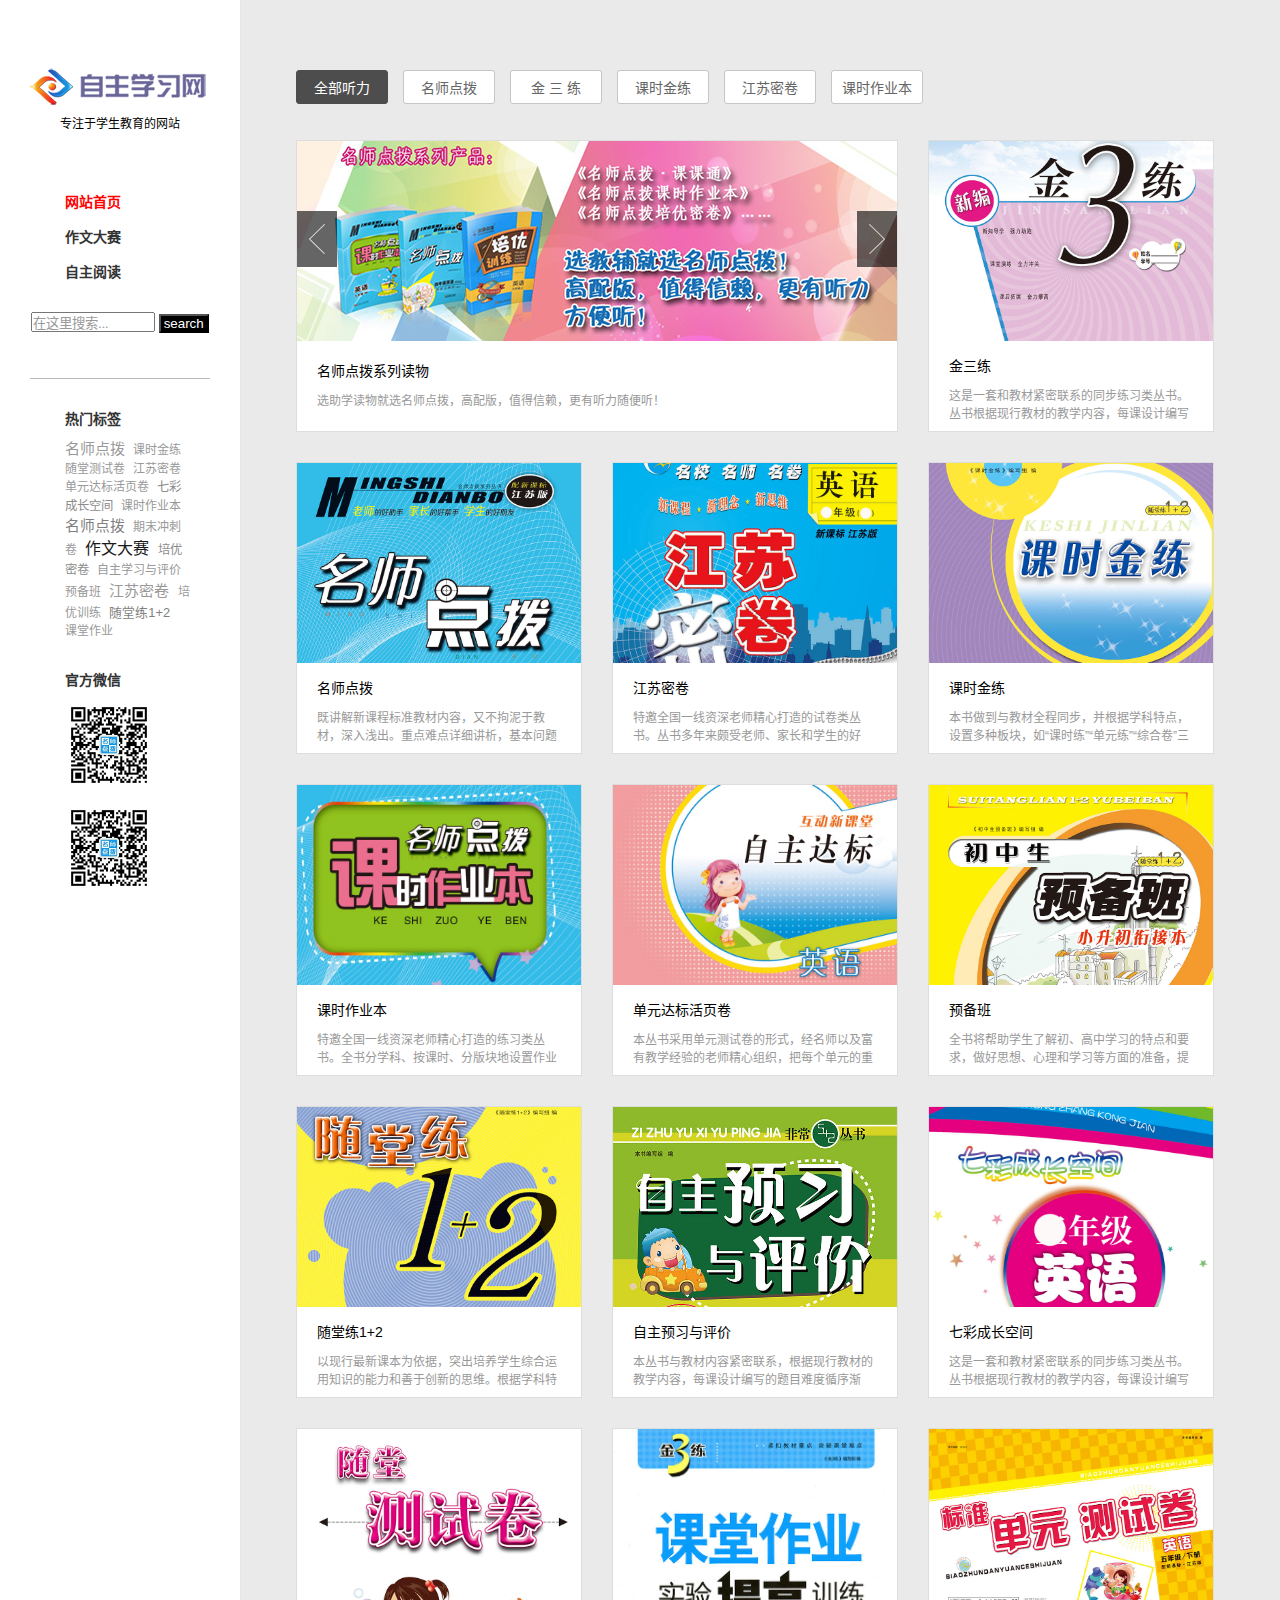
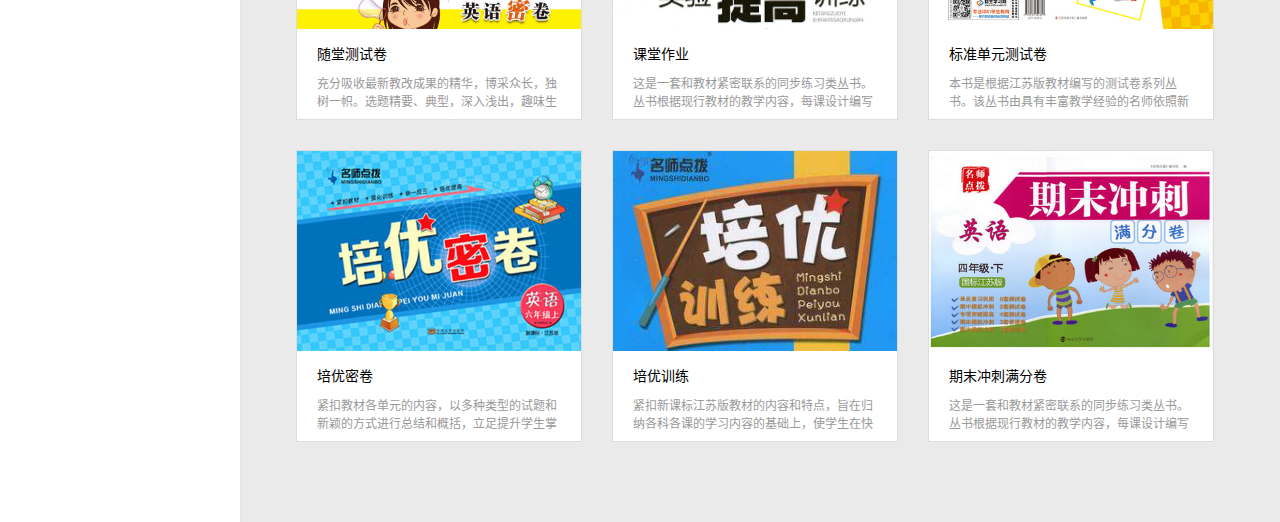
==== commit 4ed4f55d: "Update some pictures and text content" ====
--- a/index.html
+++ b/index.html
@@ -16,18 +16,18 @@
 	<body>
 	<div class="slidebar">
 		<div class="left-logo">
-			<a href="#"><img src="images/logoleft3.png"></a><br/>
+			<a href="http://www.zizhuxuexi.cn/" target="_blank"><img src="images/logoleft3.png"></a><br/>
 			<span >专注于学生教育的网站</span>
 		</div>
 		<div class="page-link">
 			<div class="page-link1 current-page">
-				<a href="#">网站首页</a>
+				<a href="http://www.zizhuxuexi.cn/" target="_blank" title="中小学自主学习网">网站首页</a>
 			</div>
-			<div class="page-link2">
-				<a href="#">作文大赛</a>
+			<div class="page-link2" >
+				<a href="http://www.zizhuxuexi.cn/dasai/16nian/index.html" target="_blank" title="作文大赛">作文大赛</a>
 			</div>
-			<div class="page-link2">
-				<a href="#">答案家园</a>
+			<div class="page-link2" >
+				<a href="http://yuedu.zizhuxuexi.cn/" target="_blank" title="自主阅读">自主阅读</a>
 			</div>
 		</div>
 		<div class="search-part">
@@ -57,7 +57,7 @@
 				<a href="#"  id="tag-link-110" class="st-tags t1" title="培优密卷" rel="tag" style="font-size:12.4px; color:#8c8c8c;">培优密卷</a>
 				<a href="#"  id="tag-link-137" class="st-tags t0" title="自主学习与评价" rel="tag" style="font-size:12px; color:#999999;">自主学习与评价</a>
 				<a href="#"  id="tag-link-36" class="st-tags t0" title="预备班" rel="tag" style="font-size:12px; color:#999999;">预备班</a>
-				<a href="#"  id="tag-link-136" class="st-tags t0" title="江苏密集" rel="tag" style="font-size:15px; color:#999999;">江苏密卷</a>
+				<a href="#"  id="tag-link-136" class="st-tags t0" title="江苏密卷" rel="tag" style="font-size:15px; color:#999999;">江苏密卷</a>
 				<a href="#"  id="tag-link-37" class="st-tags t0" title="培优训练" rel="tag" style="font-size:12px; color:#999999;">培优训练</a>
 				<a href="#"  id="tag-link-60" class="st-tags t2" title="随堂练1+2" rel="tag" style="font-size:12.8px; color:#7f7f7f;">随堂练1+2</a>
 				<a href="#"  id="tag-link-104" class="st-tags t0" title="课堂作业" rel="tag" style="font-size:12px; color:#999999;">课堂作业</a>
@@ -385,7 +385,7 @@
 					<span class="border border-bottom"></span>
 					<span class="border border-left"></span>
 					<a href="#" target="_blank" title="" class="post-title-front">
-						<img src="images/jsmjsmall.jpg" >
+						<img src="images/ktzysmall.jpg" >
 					</a>
 					<div class="post-info-front">
 						<a href="#">
@@ -409,79 +409,79 @@
 					<span class="border border-bottom"></span>
 					<span class="border border-left"></span>
 					<a href="#" target="_blank" title="" class="post-title-front">
-						<img src="images/jsmjsmall.jpg" >
+						<img src="images/dycsjsmall.jpg" >
 					</a>
 					<div class="post-info-front">
 						<a href="#">
 							<span class="title">标准单元测试卷</span>
-							<span class="excerpt">这是一套和教材紧密联系的同步练习类丛书。丛书根据现行教材的教学内容，每课设计编写三个课时的练习，构成本丛书在学习安排上的明显特征。丛书引导教师因材施教、帮助家长分层辅导，是中小学生不可或缺的辅导用书。				</span>
-						</a>
-						<div class="move-info">
-							<a style="display:inline-block;" href="#" >
-						    <i class="fa fa-volume-up fa-2x" aria-hidden="true"></i>
-							<span class="nianji fa-2x">上册</span>&nbsp
-							<i class="fa fa-volume-off fa-2x" aria-hidden="true"></i>
-							<span class="nianji fa-2x">下册</span>
-						   </a>
-						</div>
-					</div>
-				</div>
-				
-				<div class="post-img" id="post-11">
-					<span class="border border-top"></span>
-					<span class="border border-right"></span>
-					<span class="border border-bottom"></span>
-					<span class="border border-left"></span>
-					<a href="#" target="_blank" title="" class="post-title-front">
-						<img src="images/stcsjsmall.jpg" >
+							<span class="excerpt">本书是根据江苏版教材编写的测试卷系列丛书。该丛书由具有丰富教学经验的名师依照新课标要求，结合学生学习需求而设计。书中的试卷栏目众多，设置灵活，内容精当，能结合学生的不同需求，分层次编排试题。每份试卷均能紧扣课文的内容要求，并作适度拓展，有利于学生在课后复习巩固以及提高使用。</span>
+						</a>
+						<div class="move-info">
+							<a style="display:inline-block;" href="#" >
+						    <i class="fa fa-volume-up fa-2x" aria-hidden="true"></i>
+							<span class="nianji fa-2x">上册</span>&nbsp
+							<i class="fa fa-volume-off fa-2x" aria-hidden="true"></i>
+							<span class="nianji fa-2x">下册</span>
+						   </a>
+						</div>
+					</div>
+				</div>
+				
+				<div class="post-img" id="post-11">
+					<span class="border border-top"></span>
+					<span class="border border-right"></span>
+					<span class="border border-bottom"></span>
+					<span class="border border-left"></span>
+					<a href="#" target="_blank" title="" class="post-title-front">
+						<img src="images/pymjsmall.jpg" >
 					</a>
 					<div class="post-info-front">
 						<a href="#">
 							<span class="title">培优密卷</span>
-							<span class="excerpt">这是一套和教材紧密联系的同步练习类丛书。丛书根据现行教材的教学内容，每课设计编写三个课时的练习，构成本丛书在学习安排上的明显特征。丛书引导教师因材施教、帮助家长分层辅导，是中小学生不可或缺的辅导用书。				</span>
-						</a>
-						<div class="move-info">
-							<a style="display:inline-block;" href="#" >
-						    <i class="fa fa-volume-up fa-2x" aria-hidden="true"></i>
-							<span class="nianji fa-2x">上册</span>&nbsp
-							<i class="fa fa-volume-off fa-2x" aria-hidden="true"></i>
-							<span class="nianji fa-2x">下册</span>
-						   </a>
-						</div>
-					</div>
-				</div>
-				
-				<div class="post-img" id="post-11">
-					<span class="border border-top"></span>
-					<span class="border border-right"></span>
-					<span class="border border-bottom"></span>
-					<span class="border border-left"></span>
-					<a href="#" target="_blank" title="" class="post-title-front">
-						<img src="images/stcsjsmall.jpg" >
+							<span class="excerpt">紧扣教材各单元的内容，以多种类型的试题和新颖的方式进行总结和概括，立足提升学生掌握知识的优势，强化学生的能力，帮助学生形成举一反三的能力，提高学生解答各类题目的综合能力。</span>
+						</a>
+						<div class="move-info">
+							<a style="display:inline-block;" href="#" >
+						    <i class="fa fa-volume-up fa-2x" aria-hidden="true"></i>
+							<span class="nianji fa-2x">上册</span>&nbsp
+							<i class="fa fa-volume-off fa-2x" aria-hidden="true"></i>
+							<span class="nianji fa-2x">下册</span>
+						   </a>
+						</div>
+					</div>
+				</div>
+				
+				<div class="post-img" id="post-11">
+					<span class="border border-top"></span>
+					<span class="border border-right"></span>
+					<span class="border border-bottom"></span>
+					<span class="border border-left"></span>
+					<a href="#" target="_blank" title="" class="post-title-front">
+						<img src="images/pyxlsmall.jpg" >
 					</a>
 					<div class="post-info-front">
 						<a href="#">
 							<span class="title">培优训练</span>
-							<span class="excerpt">这是一套和教材紧密联系的同步练习类丛书。丛书根据现行教材的教学内容，每课设计编写三个课时的练习，构成本丛书在学习安排上的明显特征。丛书引导教师因材施教、帮助家长分层辅导，是中小学生不可或缺的辅导用书。				</span>
-						</a>
-						<div class="move-info">
-							<a style="display:inline-block;" href="#" >
-						    <i class="fa fa-volume-up fa-2x" aria-hidden="true"></i>
-							<span class="nianji fa-2x">上册</span>&nbsp
-							<i class="fa fa-volume-off fa-2x" aria-hidden="true"></i>
-							<span class="nianji fa-2x">下册</span>
-						   </a>
-						</div>
-					</div>
-				</div>
-				
-				<div class="post-img" id="post-11">
-					<span class="border border-top"></span>
-					<span class="border border-right"></span>
-					<span class="border border-bottom"></span>
-					<span class="border border-left"></span>
-					<a href="#" target="_blank" title="" class="post-title-front">
-						<img src="images/stcsjsmall.jpg" >
+							<span class="excerpt">紧扣新课标江苏版教材的内容和特点，旨在归纳各科各课的学习内容的基础上，使学生在快乐学习的前提下，自主探究每课内容的要点和解题思路，引导学生积极开拓，有效提升自己的学习能力，各单元内容后附有提优测评卷，便于自测检验。</span>
+						</a>
+						<div class="move-info">
+							<a style="display:inline-block;" href="#" >
+						    <i class="fa fa-volume-up fa-2x" aria-hidden="true"></i>
+							<span class="nianji fa-2x">上册</span>&nbsp
+							<i class="fa fa-volume-off fa-2x" aria-hidden="true"></i>
+							<span class="nianji fa-2x">下册</span>
+						   </a>
+						</div>
+					</div>
+				</div>
+				
+				<div class="post-img" id="post-11">
+					<span class="border border-top"></span>
+					<span class="border border-right"></span>
+					<span class="border border-bottom"></span>
+					<span class="border border-left"></span>
+					<a href="#" target="_blank" title="" class="post-title-front">
+						<img src="images/qmccsmall.jpg" >
 					</a>
 					<div class="post-info-front">
 						<a href="#">
